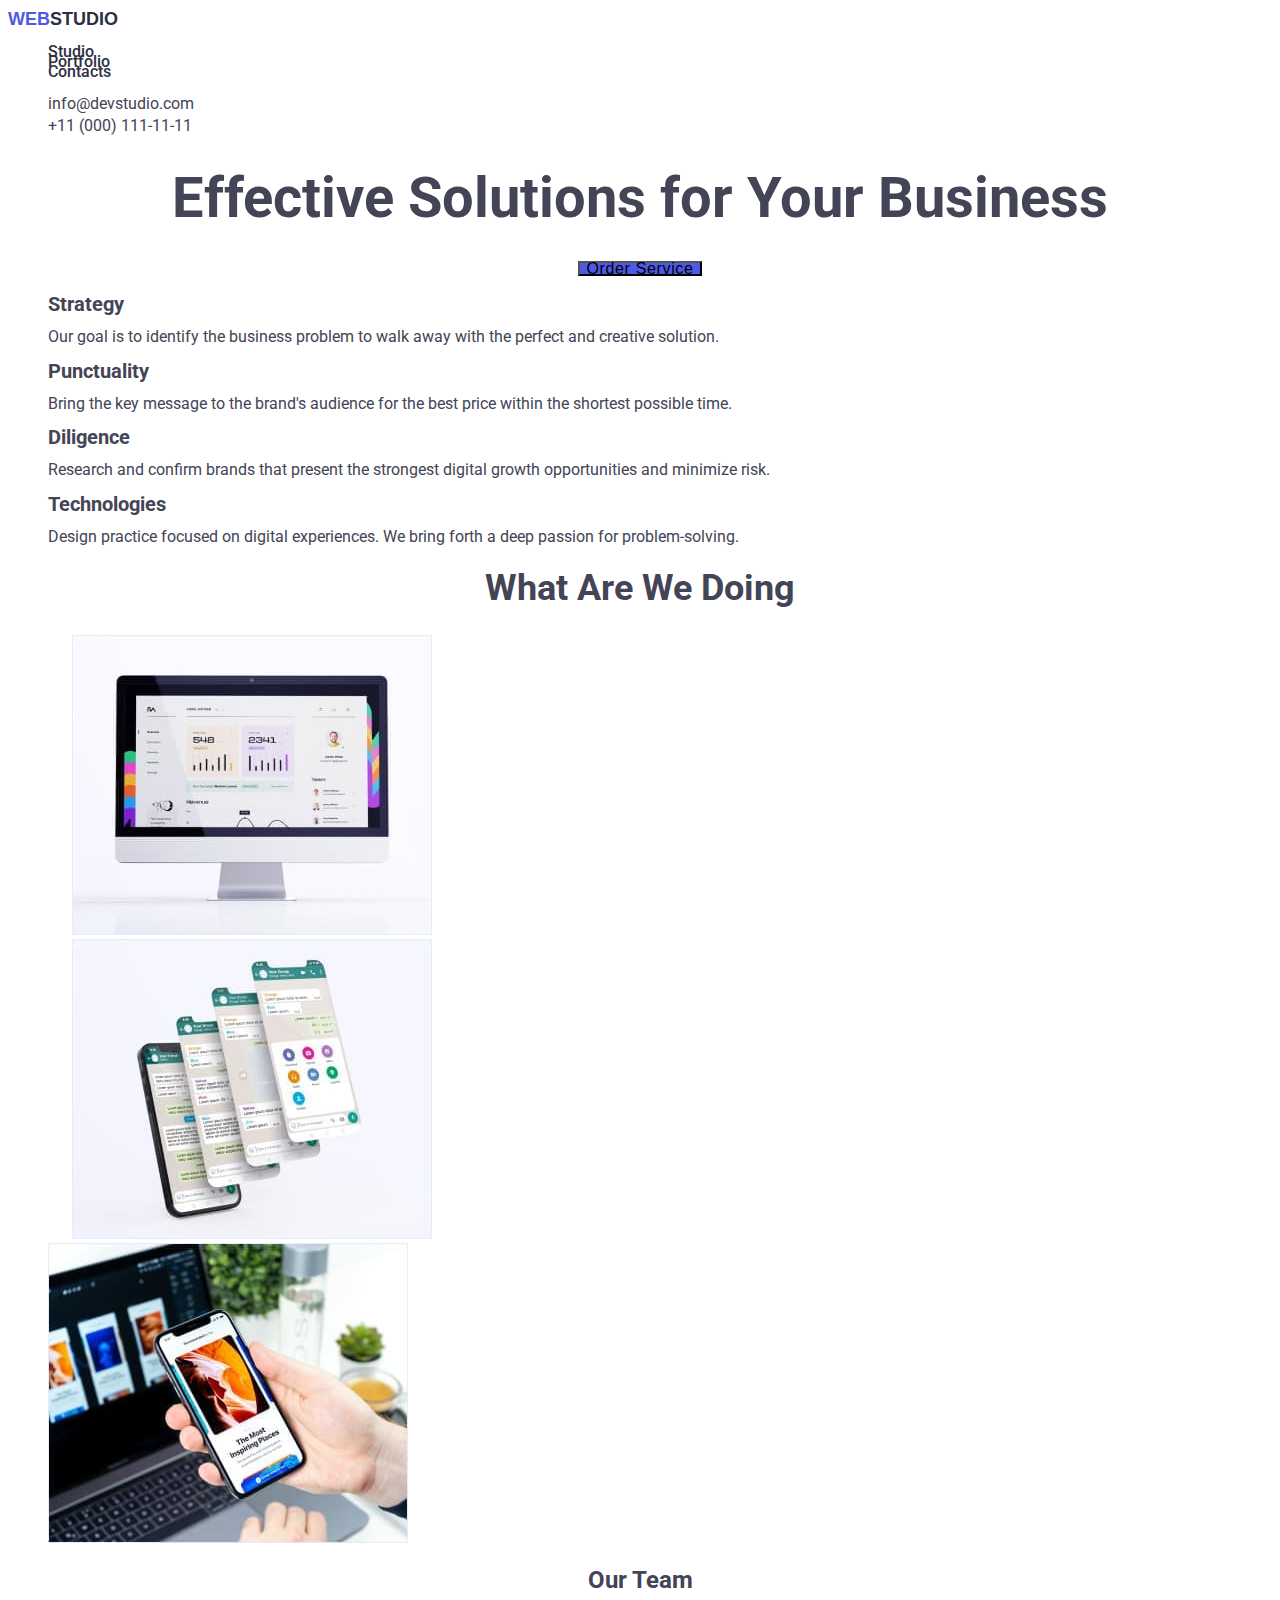
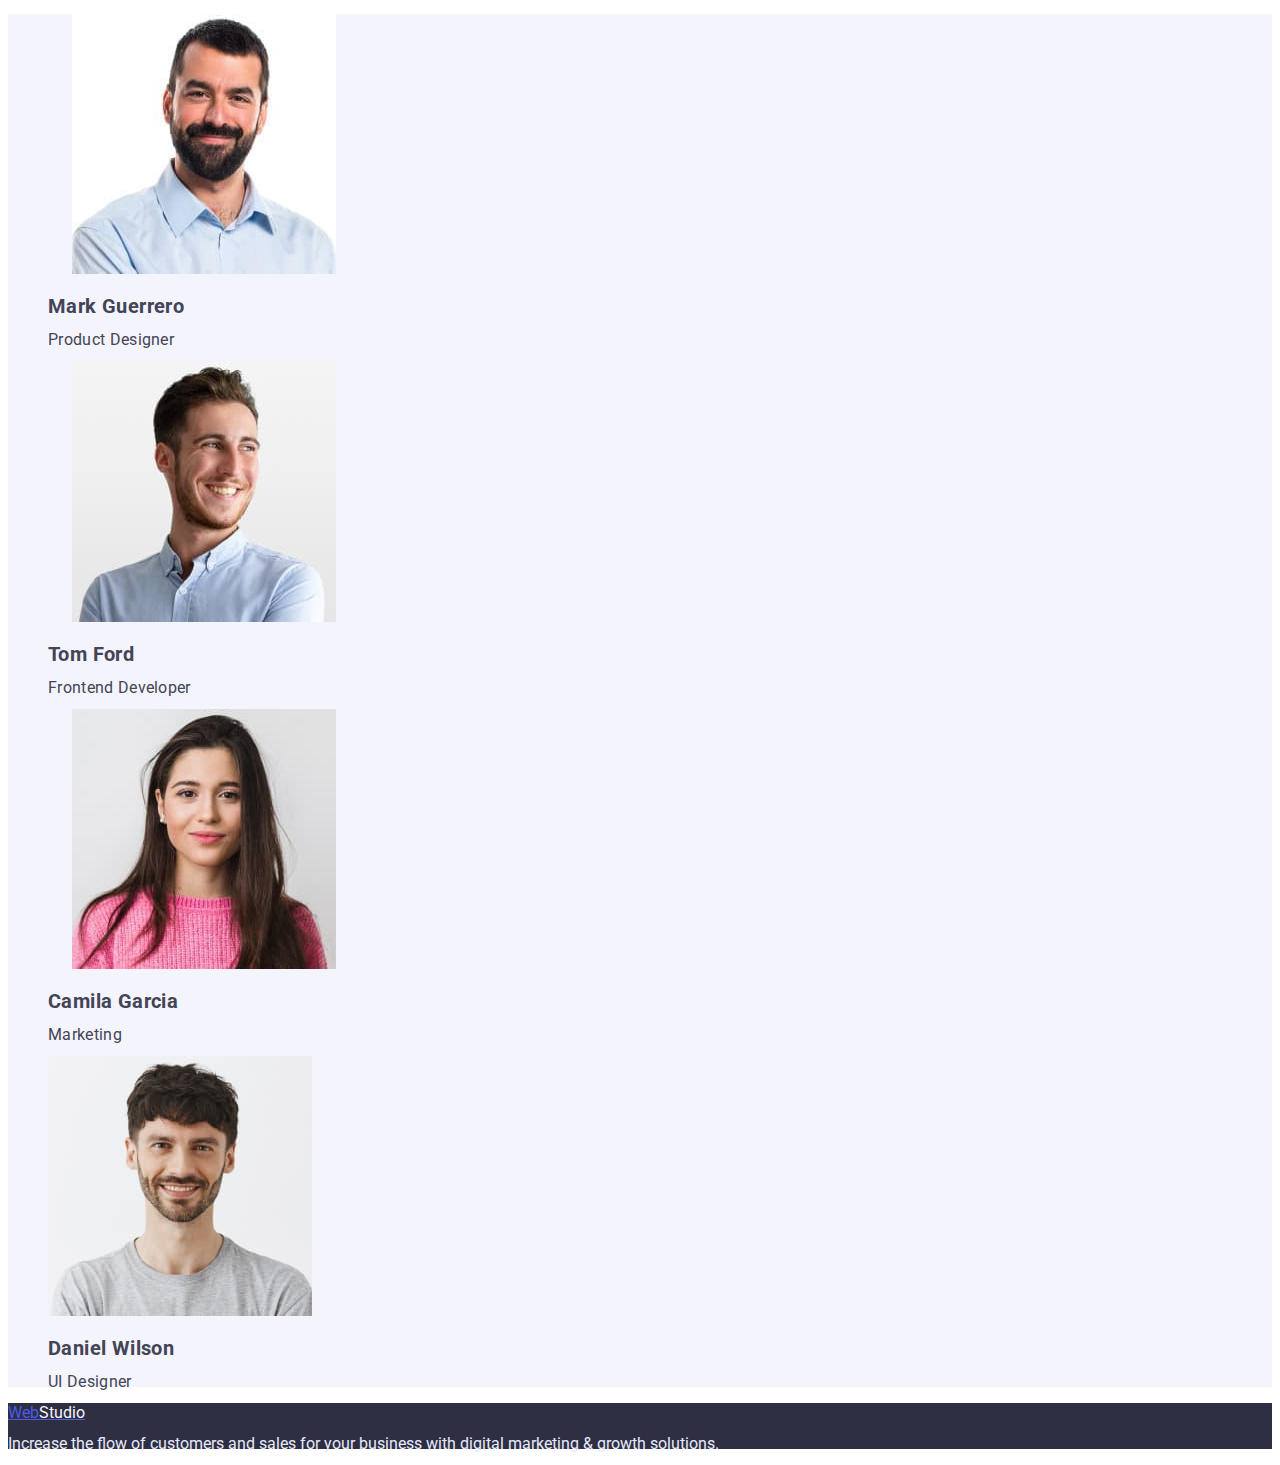
==== index.html @ e681562d "Initial commit" ====
<!DOCTYPE html>
<html lang="en">
<head>
    <meta charset="UTF-8">
    <meta http-equiv="X-UA-Compatible" content="IE=edge">
    <meta name="viewport" content="width=device-width, initial-scale=1.0">
    <title>Document</title>
    <link rel="preconnect" href="https://fonts.googleapis.com">
    <link rel="preconnect" href="https://fonts.gstatic.com" crossorigin>
    <link href="https://fonts.googleapis.com/css2?family=Raleway:wght@800&family=Roboto:wght@400;500;700&display=swap"
        rel="stylesheet">
    <link rel="stylesheet" type="text/css" href="./css/style.css" />
</head>
<body>
    <header class="header list">
        <nav class="header-navigation">
            <a href="./index.html" class="header-logo"><span class="span_logo">Web</span>Studio</a>
            <ul class="header-list list">
                <li class="header-item">
                    <a class="header-link link" href="./studio.html">Studio</a>
                </li>
                <li class="header-item">
                    <a href="./index_porfolio.html" class="header-link link">Portfolio</a>
                </li>
                <li class="header-item">
                    <a class="header-link link" href="#">Contacts</a>
                </li>
            </ul>
        </nav>
        <address>
            <ul class="list list_adress">
                <li><a class="header-mail" href="mailto:info@devstudio.com">info@devstudio.com</a></li>
                <li><a class="header-tel" href="tel:+110001111111">+11 (000) 111-11-11</a></li>
            </ul>
        </address>
    </header>
    <main>
        <selection>
            <h1 class="text">Effective Solutions for Your Business</h1>
            <div class="sty_btn">
                <button type="button" class="sty_btn col_btn" cursor="pointer">Order Service</button>
            </div>
        </selection>
        <section>
            <h2 hidden class="features">features</h2>
            <ul class="features_list">
                <li>
                    <h3 class="features_list_title">Strategy</h3>
                    <p class="features_list_text">Our goal is to identify the business
                        problem to walk away with the perfect and creative solution.</p>
                </li>
                <li>
                    <h3 class="features_list_title">Punctuality</h3>
                    <p class="features_list_text" >Bring the key message to the brand's audience for the best price within the shortest possible time.</p>
                </li>
                <li>
                    <h3 class="features_list_title" >Diligence</h3>
                    <p class="features_list_text" >Research and confirm brands that present the strongest digital growth opportunities and minimize risk.
                    </p>
                </li>
                <li>
                    <h3 class="features_list_title" >Technologies</h3>
                    <p class="features_list_text">Design practice focused on digital experiences. We bring forth a deep passion for problem-solving.</p>
                </li>
            </ul>
        </section>
        <section>
            <h2 class="works">What are we doing</h2>
            <ul class="works-list">
                <li>
                    <img src="./images/img3.jpg" class="works-list1" alt="img3" width="360">
                </li>
                <li>
                    <img src="./images/img1.jpg" class="works-list2" alt="img1" width="360">
                </li>
                <li>
                    <img src="./images/img2.jpg" class="works-list3" alt="img2" width="360">
                </li>
            </ul>
        </section>
        <section>
            <h2 class="teams">Our Team</h2>
            <ul class="teams-list">
                <li>
                    <img src="./images/people.jpg" class="teams_people1" alt="people" width="264">
                    <h3 class="teams-list-title">Mark Guerrero</h3>
                    <p class="teams-list-text">Product Designer</p>
                </li>
                <li>
                    <img src="./images/people2.jpg" class="teams_people2" alt="people2" width="264">
                    <h3 class="teams-list-title" >Tom Ford</h3>
                    <p class="teams-list-text" >Frontend Developer</p>
                </li>
                <li>
                    <img src="./images/people3.jpg" class="teams_people3" alt="people3" width="264">
                    <h3 class="teams-list-title" >Camila Garcia</h3>
                    <p class="teams-list-text" >Marketing</p>
                </li>
                <li>
                    <img src="./images/peolpe4.jpg" class="teams_people4" alt="peolpe4" width="264">
                    <h3 class="teams-list-title" >Daniel Wilson</h3>
                    <p class="teams-list-text">UI Designer</p>
                </li>
            </ul>
        </section>
    </main>
    <footer class="footer">
        <a class="footer_logo" href="./main_page.html">Web<span class="fot_stud">Studio</span></a>
        <p class="footer_text">Increase the flow of customers and sales for your business with digital marketing & growth
            solutions.</p>
    </footer>
</body>
</html>
---- css/style.css ----
:root{
    --primary-text-color:#434455;
    --secondary-background-color:#f4f4fd;
    --variable-color:#404bbf;
     --accent-color:#4D5AE5;
    --blue-color:#2E2F42;
    --white-color:#ffffff;
    --footer-text:#E7E9FC;
}
body {
    font-family: 'Roboto', sans-serif;
    color:var(--primary-text-color);
    background-color: var(--white-color);
}
.link {
    text-decoration: none;
}
.header-link {
    font-size: 16px;
    color:var(--blue-color);
}
.header-link:hover {
    color: var(--variable-color);
}
.header-link:focus {
color: var(--variable-color);
}
.header-mail {
    color: var(--primary-text-color); 
    font-size: 16px;
    font-style: normal;
    line-height: 24px;
    text-decoration: none;  }
.header-mail:hover {
    color: var(--variable-colo);   }
.header-mail:focus {
    color: var(--variable-colo);   }
.header-tel {
    color: var(--primary-text-color);
    font-size: 16px;
    font-style: normal;
    font-weight: 400;
    font-size: 16px;
    line-height: 0.6;
    text-decoration: none;  }
.header-item{
        font-weight: 500;
        font-size: 16px;
        line-height: 0.6;  }
.span_logo {
    color: var(--accent-color);  }
.header-logo {
    color: var(--blue-color); 
    font-family:'Releway',sans-serif ;
    font-weight:800 ;
    font-size: 18px;
    line-height: 1.3;
    text-decoration: none;
    text-transform: uppercase;  }
.list {
    list-style: none;
    flex-wrap: wrap;
    gap: 30px;  }
.text {
    font-weight: 700;
    font-size: 56px;
    line-height: 0.9;
    text-align: center;  }
.features_list_title{
    font-size: 20px;
    line-height: 0.8;
}
.features_list_text{
    font-size: 16px;
    line-height: 0.66;
}
.sty_btn {
    justify-content: center;
    font-weight: 500;
    font-size: 16px;
    line-height: 0.6;
    display: flex;
    align-items: center;
    letter-spacing: 0.04em;
    background-color: var(--white-color);
}
.col_btn {
    background-color: var(--accent-color);
}
.col_btn:hover {
    background-color: var(--variable-color);
}
.btn1 {
    background-color: var(--secondary-background-color);
}
.works_btn{
    background-color: var(--secondary-background-color);
    color:var(--accent-color);
    font-size: 16px;
    line-height: 0.7;
}
.works_btn:hover {
    background-color: var(--variable-color);
    color:var(--white-color);
}
.works_btn:focus {
    background-color: var(--variable-color);
    color: var(--white-color);
}
.teams-list-title {
    font-size: 20px;
    line-height: 0.8;
    letter-spacing: 0.02em;
}
.teams-list-text {
    font-size: 16px;
    line-height: 0.7;
    letter-spacing: 0.02em;
}
.features {
    opacity: 0;
}
.works {
    text-align: center;
        font-style: normal;
        font-weight: 700;
        font-size: 36px;
        line-height: 0.9;
        text-transform: capitalize;
}
.features_list {
    list-style: none;
}
.works-list {
    list-style: none;
}
.works_list_title{
    font-family: 'Roboto';
    font-style: normal;
    font-weight: 500;
    font-size: 20px;
    line-height: 24px;
    letter-spacing: 0.02em;
    color: #2E2F42;
}
.works_list_text{
    font-family: 'Roboto';
    font-style: normal;
    font-weight: 400;
    font-size: 16px;
    line-height: 24px;
    letter-spacing: 0.02em;
    color: #434455;
}
.teams {
    text-align: center;  }
.teams-list {
    list-style: none;
    background: var(--secondary-background-color); 
}

.teams_people1 {
    margin-right: 30px;
    margin-left: 24px;
}

.teams_people2 {
    margin-right: 30px;
    margin-left: 24px;
}

.teams_people3 {
    margin-right: 30px;
    margin-left: 24px;
}

.works-list1 {
    margin-right: 30px;
    margin-left: 24px;
}

.works-list2 {
    margin-right: 30px;
    margin-left: 24px;
}

.works {
    list-style: none;
    flex-wrap: wrap;
    gap: 10px;
    justify-content: center;
}

.works_list {
    
    justify-content: center;
    list-style: none;
    flex-wrap: wrap;
    gap: 10px;
}

.footer {
    background-color: var(--blue-color); 
    /*position: absolute;
    width: 1440px;
    height: 310px;
    left: 0px;
    top: 2280px;
       */
}
.footer_text{
font-size: 16px;
line-height: 0.7;
color: var(--footer-text);
}
.footer_logo{
    color: var(--accent-color);
}
.fot_stud{
color:var(--secondary-background-color); 
}
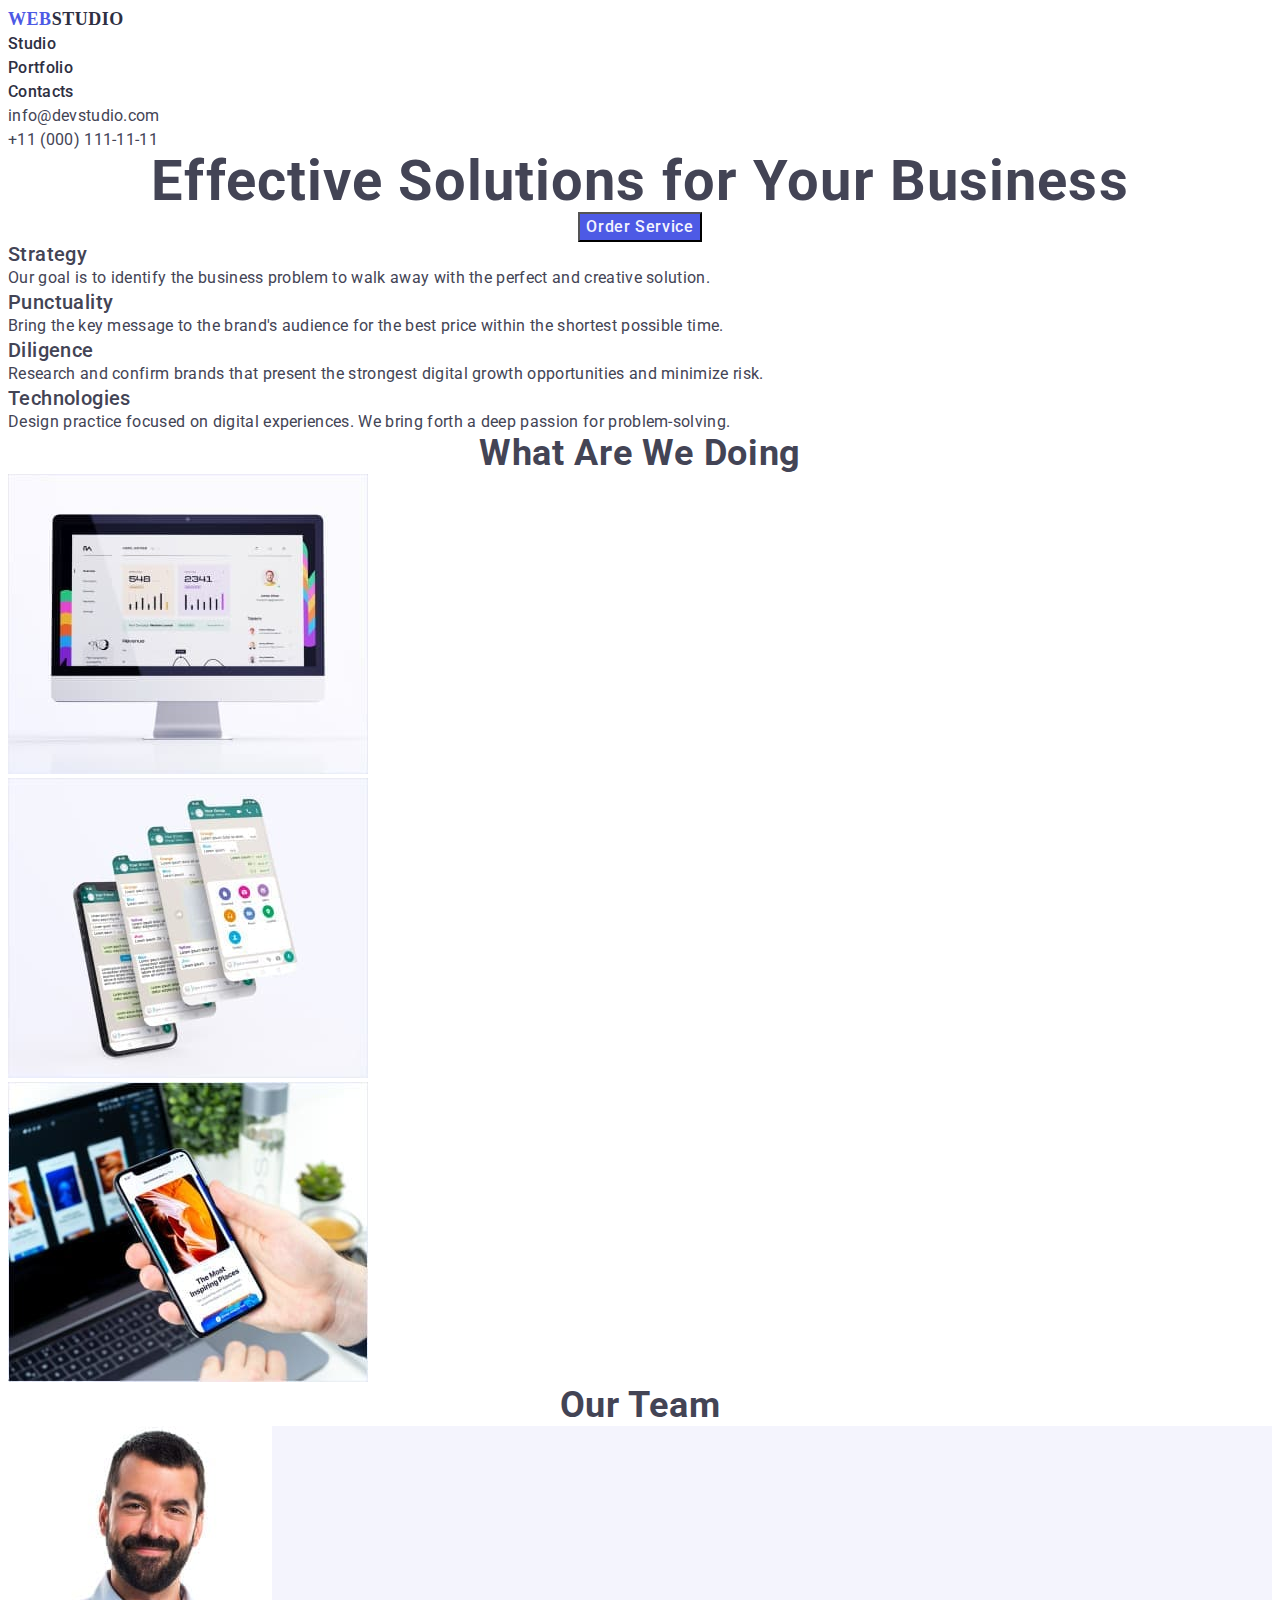
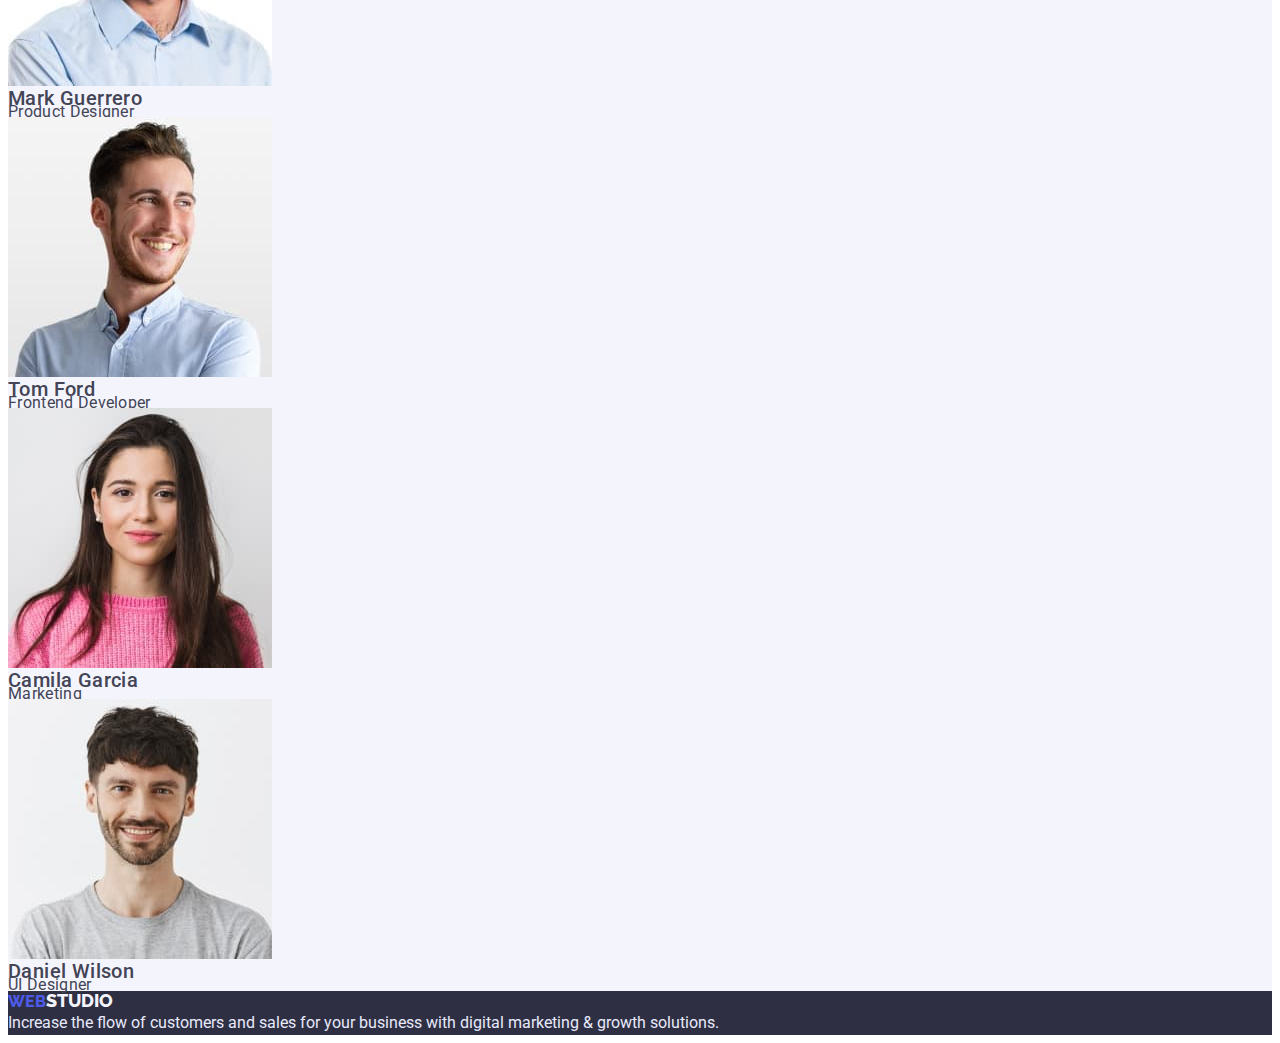
==== commit ac519a54: "update" ====
--- a/index.html
+++ b/index.html
@@ -1,5 +1,6 @@
 <!DOCTYPE html>
 <html lang="en">
+
 <head>
     <meta charset="UTF-8">
     <meta http-equiv="X-UA-Compatible" content="IE=edge">
@@ -11,6 +12,7 @@
         rel="stylesheet">
     <link rel="stylesheet" type="text/css" href="./css/style.css" />
 </head>
+
 <body>
     <header class="header list">
         <nav class="header-navigation">
@@ -51,16 +53,19 @@
                 </li>
                 <li>
                     <h3 class="features_list_title">Punctuality</h3>
-                    <p class="features_list_text" >Bring the key message to the brand's audience for the best price within the shortest possible time.</p>
+                    <p class="features_list_text">Bring the key message to the brand's audience for the best price
+                        within the shortest possible time.</p>
                 </li>
                 <li>
-                    <h3 class="features_list_title" >Diligence</h3>
-                    <p class="features_list_text" >Research and confirm brands that present the strongest digital growth opportunities and minimize risk.
+                    <h3 class="features_list_title">Diligence</h3>
+                    <p class="features_list_text">Research and confirm brands that present the strongest digital growth
+                        opportunities and minimize risk.
                     </p>
                 </li>
                 <li>
-                    <h3 class="features_list_title" >Technologies</h3>
-                    <p class="features_list_text">Design practice focused on digital experiences. We bring forth a deep passion for problem-solving.</p>
+                    <h3 class="features_list_title">Technologies</h3>
+                    <p class="features_list_text">Design practice focused on digital experiences. We bring forth a deep
+                        passion for problem-solving.</p>
                 </li>
             </ul>
         </section>
@@ -88,17 +93,17 @@
                 </li>
                 <li>
                     <img src="./images/people2.jpg" class="teams_people2" alt="people2" width="264">
-                    <h3 class="teams-list-title" >Tom Ford</h3>
-                    <p class="teams-list-text" >Frontend Developer</p>
+                    <h3 class="teams-list-title">Tom Ford</h3>
+                    <p class="teams-list-text">Frontend Developer</p>
                 </li>
                 <li>
                     <img src="./images/people3.jpg" class="teams_people3" alt="people3" width="264">
-                    <h3 class="teams-list-title" >Camila Garcia</h3>
-                    <p class="teams-list-text" >Marketing</p>
+                    <h3 class="teams-list-title">Camila Garcia</h3>
+                    <p class="teams-list-text">Marketing</p>
                 </li>
                 <li>
                     <img src="./images/peolpe4.jpg" class="teams_people4" alt="peolpe4" width="264">
-                    <h3 class="teams-list-title" >Daniel Wilson</h3>
+                    <h3 class="teams-list-title">Daniel Wilson</h3>
                     <p class="teams-list-text">UI Designer</p>
                 </li>
             </ul>
@@ -106,8 +111,9 @@
     </main>
     <footer class="footer">
         <a class="footer_logo" href="./main_page.html">Web<span class="fot_stud">Studio</span></a>
-        <p class="footer_text">Increase the flow of customers and sales for your business with digital marketing & growth
-            solutions.</p>
+        <p class="footer_text">Increase the flow of customers and sales for your business with digital marketing &
+            growth  solutions.</p>
     </footer>
 </body>
+
 </html>--- a/css/style.css
+++ b/css/style.css
@@ -1,187 +1,284 @@
-:root{
-    --primary-text-color:#434455;
-    --secondary-background-color:#f4f4fd;
-    --variable-color:#404bbf;
-     --accent-color:#4D5AE5;
-    --blue-color:#2E2F42;
-    --white-color:#ffffff;
-    --footer-text:#E7E9FC;
-}
+:root {
+    --primary-text-color: #434455;
+    --secondary-background-color: #f4f4fd;
+    --variable-color: #404bbf;
+    --accent-color: #4D5AE5;
+    --blue-color: #2E2F42;
+    --white-color: #ffffff;
+    --footer-text: #E7E9FC;
+}
+
+.container {
+    width: 1158px;
+}
+
+p,
+h1,
+h2,
+h3,
+h4,
+h5,
+h6 {
+    margin: 0;
+}
+
+ul {
+    margin: 0;
+    padding-left: 0;
+}
+
 body {
     font-family: 'Roboto', sans-serif;
-    color:var(--primary-text-color);
+    color: var(--primary-text-color);
     background-color: var(--white-color);
 }
+
 .link {
     text-decoration: none;
 }
+
+.span_logo {
+    color: var(--accent-color);
+}
+
+.header-logo {
+    font-family: 'Releway';
+    font-weight: 800;
+    font-size: 18px;
+    line-height: 1.33;
+    letter-spacing: 0.03em;
+    text-transform: uppercase;
+    text-decoration: none;
+    color: var(--blue-color);
+}
+
+.header-item {
+    font-weight: 500;
+    font-size: 16px;
+    line-height: 1.5;
+    letter-spacing: 0.02em;
+}
+
 .header-link {
     font-size: 16px;
-    color:var(--blue-color);
-}
+    color: var(--blue-color);
+    letter-spacing: 0.02em;
+}
+
 .header-link:hover {
     color: var(--variable-color);
 }
+
 .header-link:focus {
-color: var(--variable-color);
-}
+    color: var(--variable-color);
+}
+
 .header-mail {
-    color: var(--primary-text-color); 
-    font-size: 16px;
-    font-style: normal;
-    line-height: 24px;
-    text-decoration: none;  }
+    color: var(--primary-text-color);
+    font-size: 16px;
+    line-height: 1.5;
+    text-decoration: none;
+    letter-spacing: 0.02em;
+    font-style: normal;
+}
+
 .header-mail:hover {
-    color: var(--variable-colo);   }
+    color: var(--variable-color);
+}
+
 .header-mail:focus {
-    color: var(--variable-colo);   }
+    color: var(--variable-color);
+}
+
 .header-tel {
     color: var(--primary-text-color);
     font-size: 16px;
-    font-style: normal;
-    font-weight: 400;
-    font-size: 16px;
-    line-height: 0.6;
-    text-decoration: none;  }
-.header-item{
-        font-weight: 500;
-        font-size: 16px;
-        line-height: 0.6;  }
-.span_logo {
-    color: var(--accent-color);  }
-.header-logo {
-    color: var(--blue-color); 
-    font-family:'Releway',sans-serif ;
-    font-weight:800 ;
-    font-size: 18px;
-    line-height: 1.3;
-    text-decoration: none;
-    text-transform: uppercase;  }
+    font-weight: 400;
+    font-size: 16px;
+    line-height: 1.5;
+    letter-spacing: 0.02em;
+    text-decoration: none;
+    font-style: normal;
+}
+
+.header-tel:hover {
+    color: var(--variable-color);
+}
+
+.header-tel:focus {
+    color: var(--variable-color);
+}
+
 .list {
     list-style: none;
     flex-wrap: wrap;
-    gap: 30px;  }
+    gap: 30px;
+}
+
 .text {
     font-weight: 700;
     font-size: 56px;
-    line-height: 0.9;
-    text-align: center;  }
-.features_list_title{
+    line-height: 1.07;
+    text-align: center;
+    letter-spacing: 0.02em;
+}
+
+.features_list_title {
     font-size: 20px;
-    line-height: 0.8;
-}
-.features_list_text{
-    font-size: 16px;
-    line-height: 0.66;
-}
+    line-height: 1.2;
+    letter-spacing: 0.02em;
+    font-weight: 500;
+}
+
+.features_list_text {
+    font-size: 16px;
+    line-height: 1.5;
+    letter-spacing: 0.02em;
+    font-weight: 400;
+}
+
 .sty_btn {
+    font-family: inherit;
     justify-content: center;
     font-weight: 500;
     font-size: 16px;
-    line-height: 0.6;
+    line-height: 1.5;
     display: flex;
     align-items: center;
     letter-spacing: 0.04em;
-    background-color: var(--white-color);
-}
+    color: var(--secondary-background-color);
+}
+
 .col_btn {
     background-color: var(--accent-color);
 }
+
 .col_btn:hover {
     background-color: var(--variable-color);
 }
-.btn1 {
+
+.works_btn {
+    font-family: inherit;
     background-color: var(--secondary-background-color);
-}
-.works_btn{
-    background-color: var(--secondary-background-color);
-    color:var(--accent-color);
-    font-size: 16px;
-    line-height: 0.7;
-}
+    font-weight: 500;
+    color: var(--accent-color);
+    font-size: 16px;
+    line-height: 1.5;
+    letter-spacing: 0.04em;
+}
+
 .works_btn:hover {
     background-color: var(--variable-color);
-    color:var(--white-color);
-}
+    color: var(--white-color);
+}
+
 .works_btn:focus {
     background-color: var(--variable-color);
     color: var(--white-color);
 }
+
 .teams-list-title {
     font-size: 20px;
     line-height: 0.8;
     letter-spacing: 0.02em;
-}
+    font-weight: 500;
+}
+
 .teams-list-text {
     font-size: 16px;
     line-height: 0.7;
     letter-spacing: 0.02em;
-}
+    font-weight: 400;
+}
+
 .features {
     opacity: 0;
 }
+
 .works {
     text-align: center;
-        font-style: normal;
-        font-weight: 700;
-        font-size: 36px;
-        line-height: 0.9;
-        text-transform: capitalize;
-}
+    font-style: normal;
+    font-weight: 700;
+    font-size: 36px;
+    line-height: 1.11;
+    text-transform: capitalize;
+    letter-spacing: 0.02em;
+}
+
 .features_list {
     list-style: none;
 }
+
 .works-list {
     list-style: none;
 }
-.works_list_title{
+
+.works_list_title {
     font-family: 'Roboto';
     font-style: normal;
     font-weight: 500;
     font-size: 20px;
-    line-height: 24px;
-    letter-spacing: 0.02em;
-    color: #2E2F42;
-}
-.works_list_text{
+    line-height: 1.2px;
+    letter-spacing: 0.02em;
+    color: var(--blue-color);
+}
+
+.works_list_text {
     font-family: 'Roboto';
     font-style: normal;
     font-weight: 400;
     font-size: 16px;
-    line-height: 24px;
-    letter-spacing: 0.02em;
-    color: #434455;
-}
+    line-height: 1.84;
+    letter-spacing: 0.02em;
+    color: var(--primary-text-color);
+}
+
 .teams {
-    text-align: center;  }
+    text-align: center;
+    font-size: 36px;
+    line-height: 1.11;
+    letter-spacing: 0.02em;
+    text-transform: capitalize;
+}
+
 .teams-list {
     list-style: none;
-    background: var(--secondary-background-color); 
+    background: var(--secondary-background-color);
 }
 
 .teams_people1 {
+    /*
     margin-right: 30px;
     margin-left: 24px;
+    */
 }
 
 .teams_people2 {
+    /*
     margin-right: 30px;
     margin-left: 24px;
+    */
 }
 
 .teams_people3 {
+    /*
+        margin-right: 30px;
+        margin-left: 24px;
+        */
+}
+
+.works-list1 {
+    /*
     margin-right: 30px;
     margin-left: 24px;
-}
-
-.works-list1 {
+    */
+}
+
+.works-list2 {
+    /*
     margin-right: 30px;
     margin-left: 24px;
-}
-
-.works-list2 {
-    margin-right: 30px;
-    margin-left: 24px;
+    */
 }
 
 .works {
@@ -192,7 +289,6 @@
 }
 
 .works_list {
-    
     justify-content: center;
     list-style: none;
     flex-wrap: wrap;
@@ -200,7 +296,7 @@
 }
 
 .footer {
-    background-color: var(--blue-color); 
+    background-color: var(--blue-color);
     /*position: absolute;
     width: 1440px;
     height: 310px;
@@ -208,14 +304,26 @@
     top: 2280px;
        */
 }
-.footer_text{
-font-size: 16px;
-line-height: 0.7;
-color: var(--footer-text);
-}
-.footer_logo{
+
+.footer_text {
+    font-size: 16px;
+    font-weight: 400;
+    line-height: 1.5;
+    color: var(--footer-text);
+}
+
+.footer_logo {
+    font-family: 'Raleway';
+    font-weight: 800;
     color: var(--accent-color);
-}
-.fot_stud{
-color:var(--secondary-background-color); 
+    text-decoration: none;
+    text-transform: uppercase;
+}
+
+.fot_stud {
+    font-family: 'Raleway';
+    color: var(--secondary-background-color);
+    font-weight: 800;
+    font-size: 18px;
+    line-height: 1.16;
 }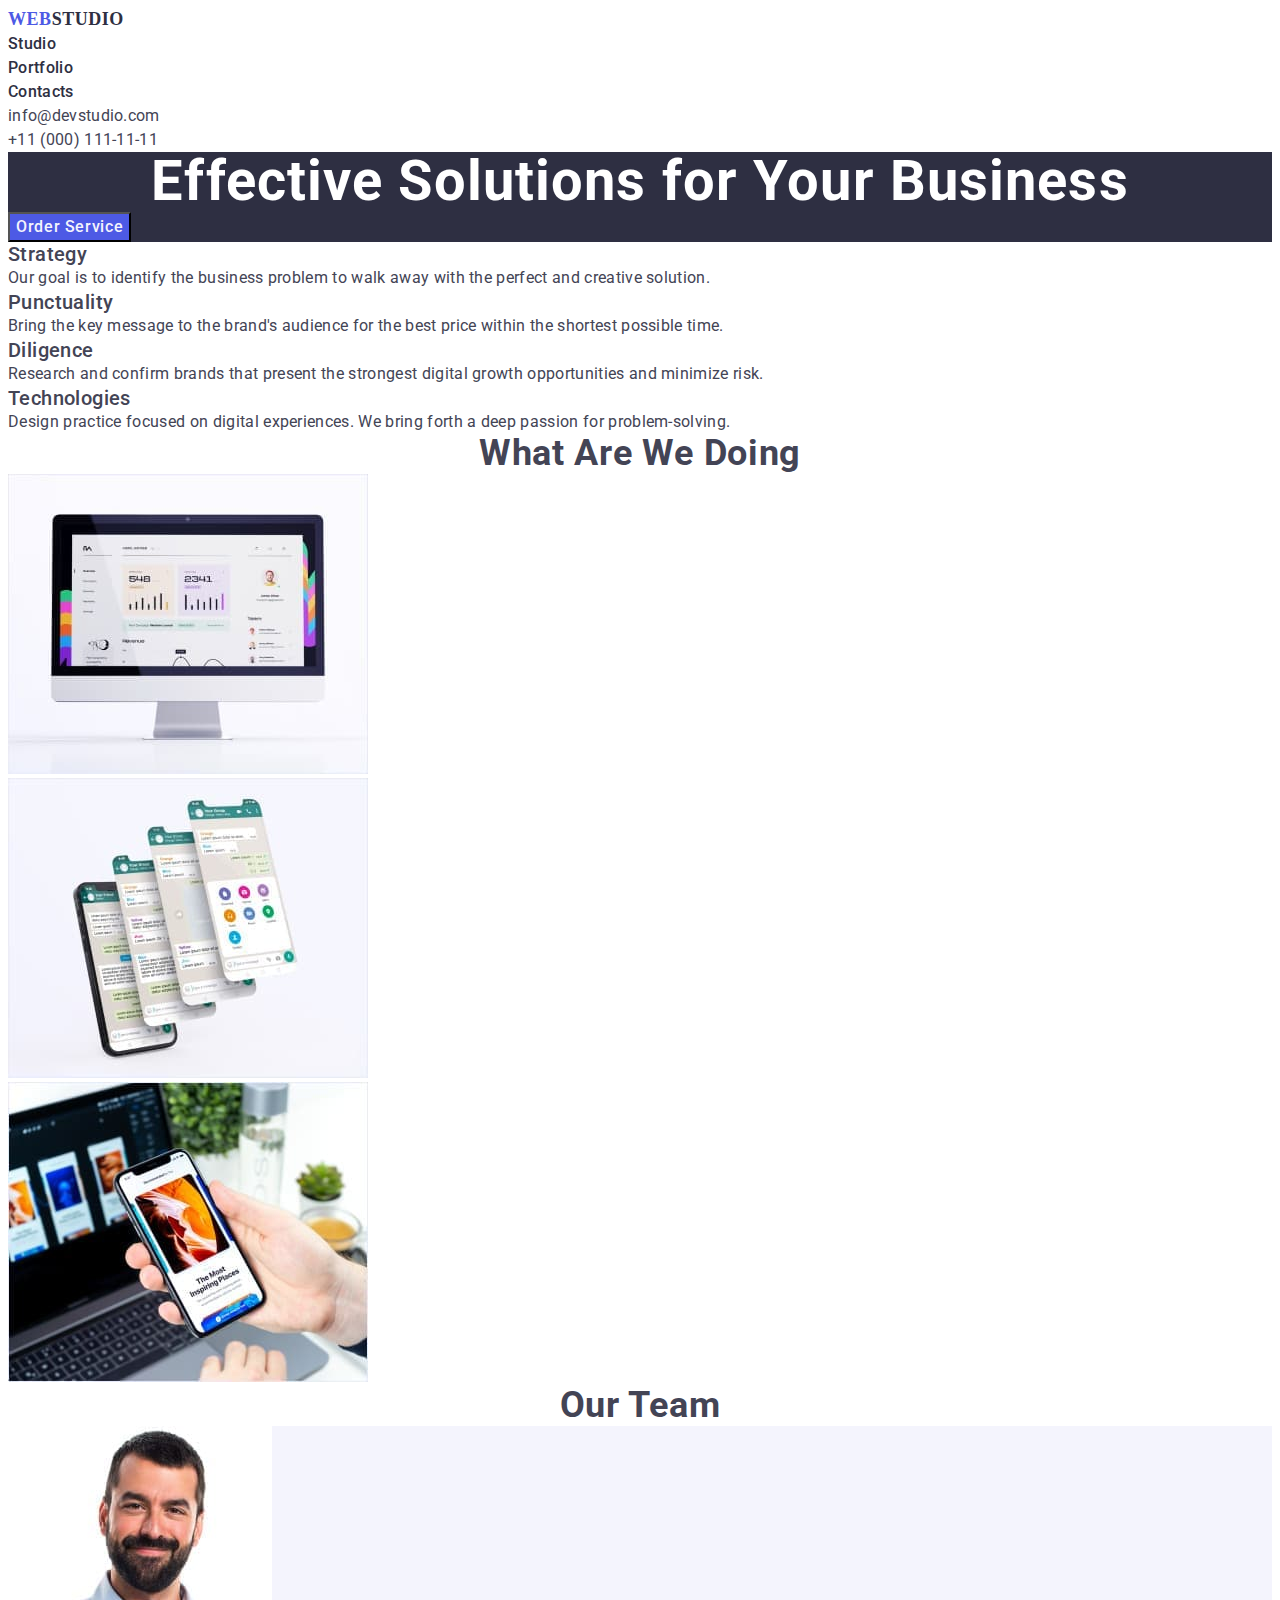
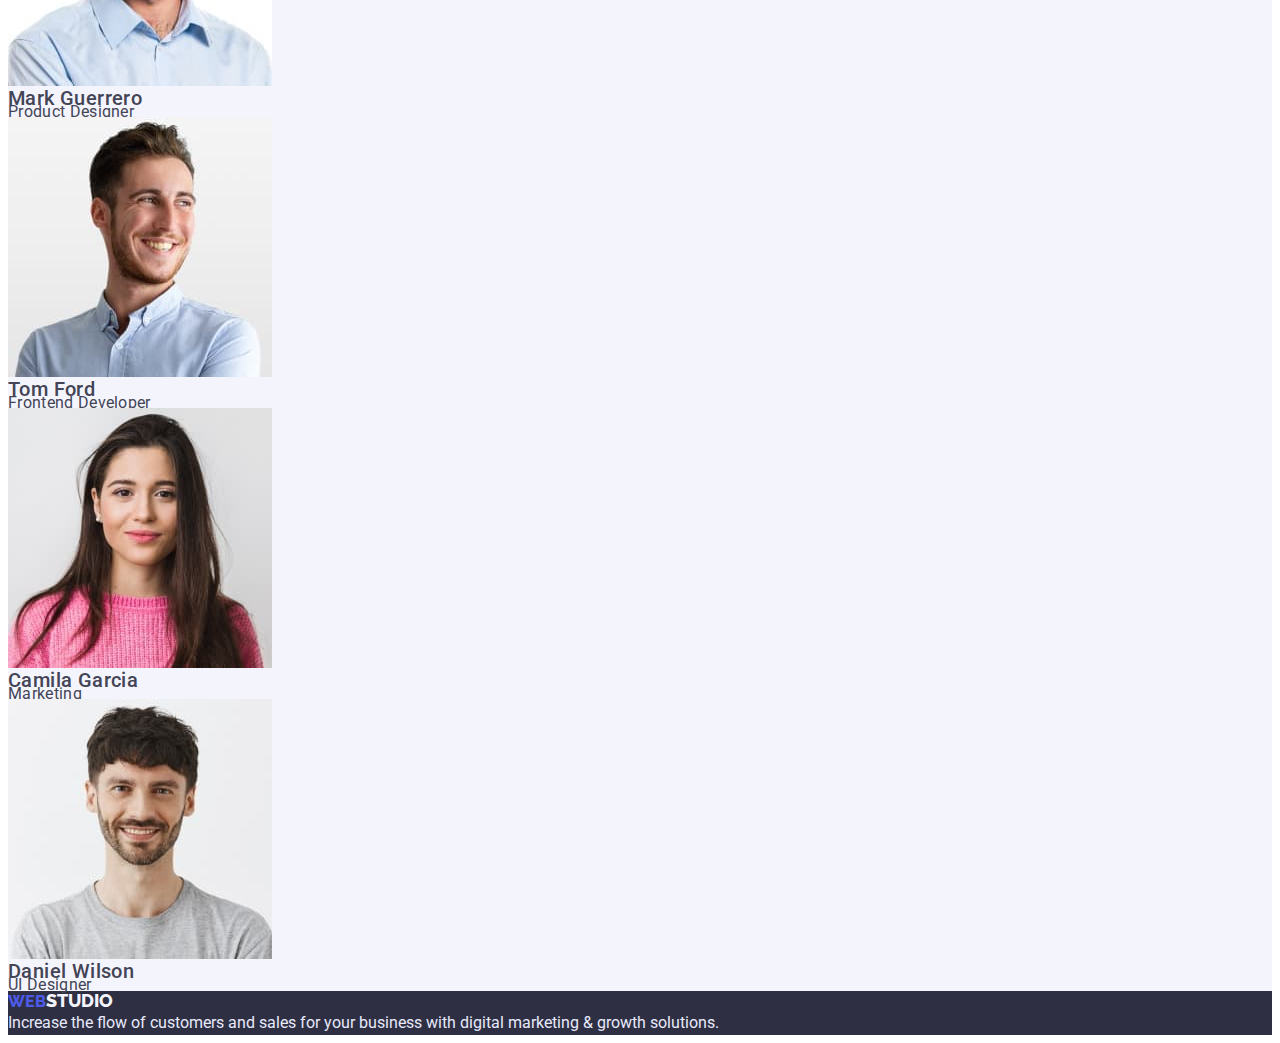
==== commit 764e080f: "update" ====
--- a/index.html
+++ b/index.html
@@ -37,12 +37,13 @@
         </address>
     </header>
     <main>
-        <selection>
+        <section class="fon-title">
             <h1 class="text">Effective Solutions for Your Business</h1>
             <div class="sty_btn">
-                <button type="button" class="sty_btn col_btn" cursor="pointer">Order Service</button>
+                <button class="style_btn col_btn" type="button" cursor="pointer">Order Service</button>
             </div>
-        </selection>
+        </section>
+
         <section>
             <h2 hidden class="features">features</h2>
             <ul class="features_list">
--- a/css/style.css
+++ b/css/style.css
@@ -7,7 +7,6 @@
     --white-color: #ffffff;
     --footer-text: #E7E9FC;
 }
-
 .container {
     width: 1158px;
 }
@@ -114,7 +113,26 @@
     flex-wrap: wrap;
     gap: 30px;
 }
-
+.fon-title {
+    color: var(--white-color);
+    background: var(--blue-color);
+    align-items: center;
+}
+.style_btn {
+    font-family: inherit;
+    justify-content: center;
+    font-weight: 500;
+    font-size: 16px;
+    line-height: 1.5;
+    /*display: flex;*/
+    align-items: center;
+    letter-spacing: 0.04em;
+    color: var(--secondary-background-color);
+    background-color: var(--accent-color);
+}
+.style_btn:hover{
+    background-color: var(--variable-color);
+}
 .text {
     font-weight: 700;
     font-size: 56px;
@@ -137,25 +155,6 @@
     font-weight: 400;
 }
 
-.sty_btn {
-    font-family: inherit;
-    justify-content: center;
-    font-weight: 500;
-    font-size: 16px;
-    line-height: 1.5;
-    display: flex;
-    align-items: center;
-    letter-spacing: 0.04em;
-    color: var(--secondary-background-color);
-}
-
-.col_btn {
-    background-color: var(--accent-color);
-}
-
-.col_btn:hover {
-    background-color: var(--variable-color);
-}
 
 .works_btn {
     font-family: inherit;
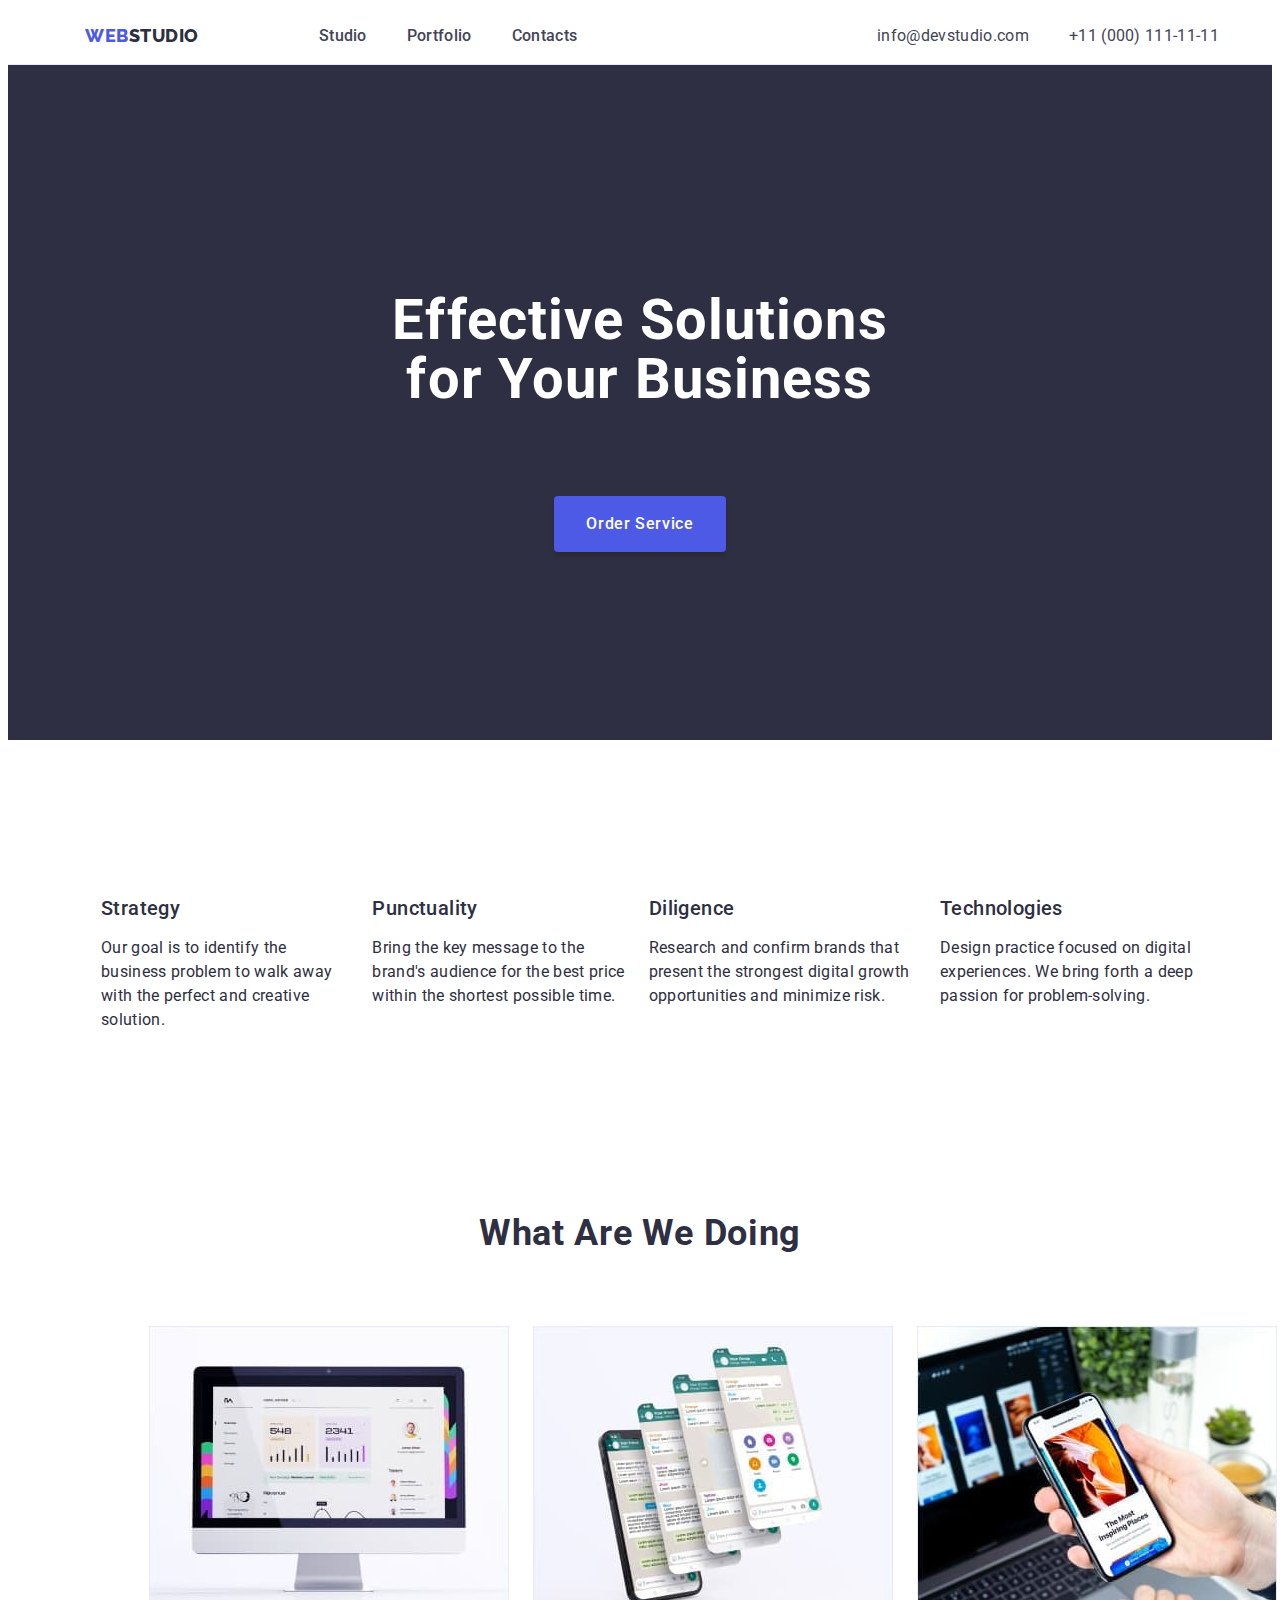
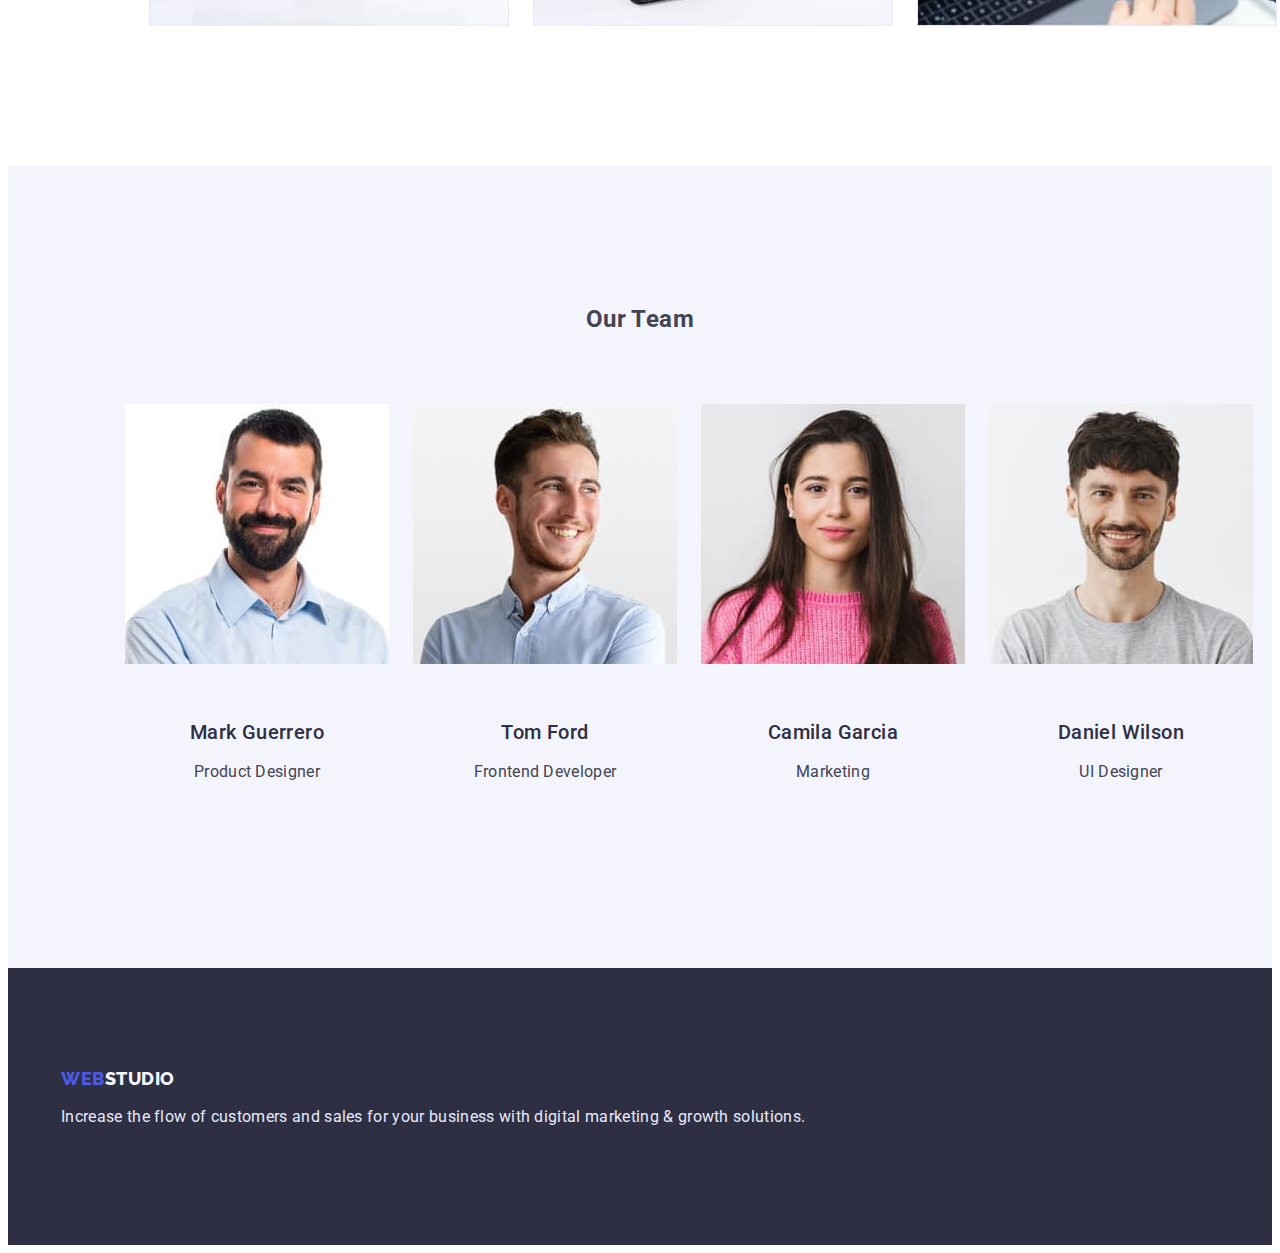
==== commit cdc56dfc: "HW3" ====
--- a/index.html
+++ b/index.html
@@ -1,6 +1,5 @@
 <!DOCTYPE html>
 <html lang="en">
-
 <head>
     <meta charset="UTF-8">
     <meta http-equiv="X-UA-Compatible" content="IE=edge">
@@ -12,109 +11,115 @@
         rel="stylesheet">
     <link rel="stylesheet" type="text/css" href="./css/style.css" />
 </head>
-
 <body>
-    <header class="header list">
-        <nav class="header-navigation">
-            <a href="./index.html" class="header-logo"><span class="span_logo">Web</span>Studio</a>
-            <ul class="header-list list">
-                <li class="header-item">
-                    <a class="header-link link" href="./studio.html">Studio</a>
-                </li>
-                <li class="header-item">
-                    <a href="./index_porfolio.html" class="header-link link">Portfolio</a>
-                </li>
-                <li class="header-item">
-                    <a class="header-link link" href="#">Contacts</a>
-                </li>
-            </ul>
-        </nav>
-        <address>
-            <ul class="list list_adress">
-                <li><a class="header-mail" href="mailto:info@devstudio.com">info@devstudio.com</a></li>
-                <li><a class="header-tel" href="tel:+110001111111">+11 (000) 111-11-11</a></li>
-            </ul>
-        </address>
+    <header class="header_line">
+        <div class="container cont">
+            <nav class="header-navigation">
+                <a href="./index.html" class="header_logo"><span class="header_span">Web</span>Studio</a>
+                <ul class="list_osn">
+                    <li><a class="header_link" href="">Studio</a></li>
+                    <li><a class="header_link" href="porfolio.html">Portfolio</a></li>
+                    <li><a class="header_link" href="">Contacts</a></li>
+                </ul>
+            </nav>
+            <address >
+                <ul class="list_osn">
+                    <li><a class="header-mail" href="mailto:info@devstudio.com">info@devstudio.com</a></li>
+                    <li><a class="header-tel" href="tel:+110001111111">+11 (000) 111-11-11</a></li>
+                </ul>
+            </address>
+        </div>
     </header>
     <main>
-        <section class="fon-title">
-            <h1 class="text">Effective Solutions for Your Business</h1>
-            <div class="sty_btn">
-                <button class="style_btn col_btn" type="button" cursor="pointer">Order Service</button>
+    <section class="hero_title">
+        <div class="container">
+            <h1 class="fon_text">Effective Solutions for Your Business</h1>
+            <button class="fon_btn " type="button"> Order Service </button>
+        </div>
+    </section>
+    <section class="section">
+            <div class="container">
+                <h2 hidden class="features_title">features</h2>
+                <ul class="features_osn_list">
+                    <li>
+                        <h3 class="features_osn_list_title">Strategy</h3>
+                        <p class="features_osn_list_text">Our goal is to identify the business problem to walk away with the
+                            perfect
+                            and creative solution.</p>
+                    </li>
+                    <li>
+                        <h3 class="features_osn_list_title">Punctuality</h3>
+                        <p class="features_osn_list_text">Bring the key message to the brand's audience for the best price
+                            within the shortest possible time.</p>
+                    </li>
+                    <li>
+                        <h3 class="features_osn_list_title">Diligence</h3>
+                        <p class="features_osn_list_text">Research and confirm brands that present the strongest digital growth
+                            opportunities and minimize risk.</p>
+                    </li>
+                    <li>
+                        <h3 class="features_osn_list_title">Technologies</h3>
+                        <p class="features_osn_list_text">Design practice focused on digital experiences. We bring forth a deep
+                            passion for problem-solving.</p>
+                    </li>
+                </ul>
             </div>
         </section>
-
-        <section>
-            <h2 hidden class="features">features</h2>
-            <ul class="features_list">
-                <li>
-                    <h3 class="features_list_title">Strategy</h3>
-                    <p class="features_list_text">Our goal is to identify the business
-                        problem to walk away with the perfect and creative solution.</p>
-                </li>
-                <li>
-                    <h3 class="features_list_title">Punctuality</h3>
-                    <p class="features_list_text">Bring the key message to the brand's audience for the best price
-                        within the shortest possible time.</p>
-                </li>
-                <li>
-                    <h3 class="features_list_title">Diligence</h3>
-                    <p class="features_list_text">Research and confirm brands that present the strongest digital growth
-                        opportunities and minimize risk.
-                    </p>
-                </li>
-                <li>
-                    <h3 class="features_list_title">Technologies</h3>
-                    <p class="features_list_text">Design practice focused on digital experiences. We bring forth a deep
-                        passion for problem-solving.</p>
-                </li>
-            </ul>
-        </section>
-        <section>
-            <h2 class="works">What are we doing</h2>
-            <ul class="works-list">
-                <li>
-                    <img src="./images/img3.jpg" class="works-list1" alt="img3" width="360">
-                </li>
-                <li>
-                    <img src="./images/img1.jpg" class="works-list2" alt="img1" width="360">
-                </li>
-                <li>
-                    <img src="./images/img2.jpg" class="works-list3" alt="img2" width="360">
-                </li>
-            </ul>
-        </section>
-        <section>
-            <h2 class="teams">Our Team</h2>
-            <ul class="teams-list">
-                <li>
-                    <img src="./images/people.jpg" class="teams_people1" alt="people" width="264">
-                    <h3 class="teams-list-title">Mark Guerrero</h3>
-                    <p class="teams-list-text">Product Designer</p>
-                </li>
-                <li>
-                    <img src="./images/people2.jpg" class="teams_people2" alt="people2" width="264">
-                    <h3 class="teams-list-title">Tom Ford</h3>
-                    <p class="teams-list-text">Frontend Developer</p>
-                </li>
-                <li>
-                    <img src="./images/people3.jpg" class="teams_people3" alt="people3" width="264">
-                    <h3 class="teams-list-title">Camila Garcia</h3>
-                    <p class="teams-list-text">Marketing</p>
-                </li>
-                <li>
-                    <img src="./images/peolpe4.jpg" class="teams_people4" alt="peolpe4" width="264">
-                    <h3 class="teams-list-title">Daniel Wilson</h3>
-                    <p class="teams-list-text">UI Designer</p>
-                </li>
-            </ul>
-        </section>
+<section class="section section-cont">
+    <div class="container">
+        <h2 class="works_title">What are we doing</h2>
+        <ul class="works_list">
+            <li> <img class="works-list_element" src="./images/img3.jpg" alt="img3" width="360">
+            </li>
+            <li> <img class="works-list_element" src="./images/img1.jpg" alt="img1" width="360">
+            </li>
+            <li> <img class="works-list_element" src="./images/img2.jpg" alt="img2" width="360">
+            </li>
+        </ul>
+    </div>
+    </section>
+<section class="section section-item">
+    <div class="container">
+        <h2 class="section_teams">Our Team</h2>
+        <ul class="teams_list">
+            <li class="teams_list_element">
+                <img src="./images/people.jpg" alt="people" width="264">
+                <div class="text-teamm">
+                    <h3 class="text-teamm-title">Mark Guerrero</h3>
+                    <p class="text-teamm-text">Product Designer</p>
+                </div>
+            </li>
+            <li class="teams_list_element">
+                <img src="./images/people2.jpg" alt="people2" width="264">
+                <div class="text-teamm">
+                    <h3 class="text-teamm-title">Tom Ford</h3>
+                    <p class="text-teamm-text">Frontend Developer</p>
+                </div>
+            </li>
+            <li class="teams_list_element">
+                <img src="./images/people3.jpg" alt="people3" width="264">
+                <div class="text-teamm">
+                    <h3 class="text-teamm-title">Camila Garcia</h3>
+                    <p class="text-teamm-text">Marketing</p>
+                </div>
+            </li>
+            <li class="teams_list_element">
+                <img src="./images/peolpe4.jpg" alt="people3" width="264">
+                <div class="text-teamm">
+                    <h3 class="text-teamm-title">Daniel Wilson</h3>
+                    <p class="text-teamm-text">UI Designer</p>
+                </div>
+            </li>
+        </ul>
+    </div>
+</section>
     </main>
-    <footer class="footer">
-        <a class="footer_logo" href="./main_page.html">Web<span class="fot_stud">Studio</span></a>
-        <p class="footer_text">Increase the flow of customers and sales for your business with digital marketing &
-            growth  solutions.</p>
-    </footer>
+<footer class="footer_osn">
+    <div class="container">
+        <a href="./index.html" class="footer-logo-osn fot_osn">Web<span class="footer_span_osn">Studio</span></a>
+        <p class="foote_text_osn">Increase the flow of customers and sales for your business with digital marketing &
+            growth solutions.</p>
+    </div>
+</footer>
 </body>
-
 </html>--- a/css/style.css
+++ b/css/style.css
@@ -1,29 +1,12 @@
 :root {
     --primary-text-color: #434455;
     --secondary-background-color: #f4f4fd;
+    --second-btn-color: #e7e9fc;
     --variable-color: #404bbf;
     --accent-color: #4D5AE5;
     --blue-color: #2E2F42;
     --white-color: #ffffff;
-    --footer-text: #E7E9FC;
-}
-.container {
-    width: 1158px;
-}
-
-p,
-h1,
-h2,
-h3,
-h4,
-h5,
-h6 {
-    margin: 0;
-}
-
-ul {
-    margin: 0;
-    padding-left: 0;
+    /*--footer-text: #E7E9FC;*/
 }
 
 body {
@@ -32,16 +15,32 @@
     background-color: var(--white-color);
 }
 
-.link {
-    text-decoration: none;
-}
-
-.span_logo {
-    color: var(--accent-color);
-}
-
-.header-logo {
-    font-family: 'Releway';
+.header_line {
+    border-bottom: 1px solid var(--second-btn-color);
+}
+
+.container {
+    max-width: 1158px;
+    padding-left: 15px;
+    padding-right: 15px;
+    margin: 0 auto;
+}
+
+.cont {
+    display: flex;
+}
+
+.header-navigation {
+    display: flex;
+    align-items: center;
+    margin-right: auto;
+    margin-left: 24px;
+    padding: 0px;
+}
+
+.header_logo {
+    font-family: "Raleway", sans-serif;
+    font-style: "normal";
     font-weight: 800;
     font-size: 18px;
     line-height: 1.33;
@@ -49,22 +48,52 @@
     text-transform: uppercase;
     text-decoration: none;
     color: var(--blue-color);
-}
-
-.header-item {
-    font-weight: 500;
-    font-size: 16px;
-    line-height: 1.5;
-    letter-spacing: 0.02em;
-}
-
-.header-link {
-    font-size: 16px;
-    color: var(--blue-color);
-    letter-spacing: 0.02em;
-}
-
-.header-link:hover {
+    display: flex;
+    align-items: center;
+    margin-right: 40px;
+}
+
+.header_span {
+    font-family: "Raleway", sans-serif;
+    font-style: normal;
+    font-weight: 800;
+    font-size: 18px;
+    line-height: 1.33;
+    display: flex;
+    align-items: center;
+    letter-spacing: 0.03em;
+    text-transform: uppercase;
+    flex: none;
+    order: 0;
+    flex-grow: 0;
+    color: var(--accent-color);
+}
+
+.list_osn {
+    list-style: none;
+    /*в один рядок */
+    display: flex;
+
+}
+
+.header_link {
+    font-family: "Roboto", sans-serif;
+    font-style: normal;
+    font-weight: 500;
+    font-size: 16px;
+    line-height: 1.5;
+    letter-spacing: 0.02em;
+    color: var(--blue-color);
+    text-decoration: none;
+    color: inherit;
+    flex: none;
+    order: 0;
+    flex-grow: 0;
+    padding: 24px 0px;
+    margin-left: 40px;
+}
+
+.header_link:hover {
     color: var(--variable-color);
 }
 
@@ -75,10 +104,13 @@
 .header-mail {
     color: var(--primary-text-color);
     font-size: 16px;
-    line-height: 1.5;
-    text-decoration: none;
-    letter-spacing: 0.02em;
-    font-style: normal;
+    font-weight: 400;
+    font-style: normal;
+    line-height: 1.5;
+    letter-spacing: 0.02em;
+    text-decoration: none;
+    padding: 24px 0px;
+    margin-left: 40px;
 }
 
 .header-mail:hover {
@@ -98,6 +130,8 @@
     letter-spacing: 0.02em;
     text-decoration: none;
     font-style: normal;
+    padding: 24px 0px;
+    margin-left: 40px;
 }
 
 .header-tel:hover {
@@ -108,221 +142,264 @@
     color: var(--variable-color);
 }
 
-.list {
-    list-style: none;
-    flex-wrap: wrap;
-    gap: 30px;
-}
-.fon-title {
+.hero_title {
+    padding: 188px 0;
+    text-align: center;
     color: var(--white-color);
     background: var(--blue-color);
-    align-items: center;
-}
-.style_btn {
-    font-family: inherit;
-    justify-content: center;
-    font-weight: 500;
-    font-size: 16px;
-    line-height: 1.5;
-    /*display: flex;*/
-    align-items: center;
-    letter-spacing: 0.04em;
-    color: var(--secondary-background-color);
-    background-color: var(--accent-color);
-}
-.style_btn:hover{
-    background-color: var(--variable-color);
-}
-.text {
+}
+
+.fon_text {
     font-weight: 700;
+    width: 561px;
+    margin-left: auto;
+    margin-right: auto;
     font-size: 56px;
     line-height: 1.07;
     text-align: center;
     letter-spacing: 0.02em;
 }
 
-.features_list_title {
+.fon_btn {
+    font-family: "Roboto", sans-serif;
+    font-style: normal;
+    font-weight: 500;
+    font-size: 16px;
+    line-height: 1.5;
+    letter-spacing: 0.04em;
+    border: none;
+    box-shadow: 0px 4px 4px rgba(0, 0, 0, 0.15);
+    border-radius: 4px;
+    padding: 16px 32px;
+    margin-top: 48px;
+    color: var(--white-color);
+    background-color: var(--accent-color);
+}
+
+.fon_btn:hover {
+    background-color: var(--variable-color);
+}
+
+.section {
+    padding: 120px 0;
+}
+
+.features_title {
+    position: absolute;
+    opacity: 0;
+    width: 1px;
+    height: 1px;
+}
+
+.features_osn_list {
+    display: flex;
+    list-style: none;
+    text-decoration: none;
+}
+
+.features_osn_list_title {
+    font-weight: 500;
     font-size: 20px;
     line-height: 1.2;
     letter-spacing: 0.02em;
-    font-weight: 500;
-}
-
-.features_list_text {
+    color: var(--blue-color);
+    margin-bottom: 8px;
+}
+
+.features_osn_list_text {
     font-size: 16px;
     line-height: 1.5;
     letter-spacing: 0.02em;
     font-weight: 400;
-}
-
-
-.works_btn {
-    font-family: inherit;
-    background-color: var(--secondary-background-color);
-    font-weight: 500;
-    color: var(--accent-color);
-    font-size: 16px;
-    line-height: 1.5;
-    letter-spacing: 0.04em;
-}
-
-.works_btn:hover {
-    background-color: var(--variable-color);
-    color: var(--white-color);
-}
-
-.works_btn:focus {
-    background-color: var(--variable-color);
-    color: var(--white-color);
-}
-
-.teams-list-title {
-    font-size: 20px;
-    line-height: 0.8;
-    letter-spacing: 0.02em;
-    font-weight: 500;
-}
-
-.teams-list-text {
-    font-size: 16px;
-    line-height: 0.7;
-    letter-spacing: 0.02em;
-    font-weight: 400;
-}
-
-.features {
-    opacity: 0;
-}
-
-.works {
-    text-align: center;
-    font-style: normal;
+    margin-right: 24px;
+    color: var(--blue-color);
+}
+
+.section-cont {
+    padding-top: 0;
+}
+
+.works_title {
     font-weight: 700;
     font-size: 36px;
     line-height: 1.11;
+    text-align: center;
+    letter-spacing: 0.02em;
     text-transform: capitalize;
-    letter-spacing: 0.02em;
-}
-
-.features_list {
-    list-style: none;
-}
-
-.works-list {
-    list-style: none;
-}
-
-.works_list_title {
-    font-family: 'Roboto';
-    font-style: normal;
+    margin-bottom: 72px;
+    color: var(--blue-color);
+}
+
+.works_list {
+    display: flex;
+    list-style: none;
+    text-decoration: none;
+    margin-left: 24px;
+}
+
+.works-list_element {
+    margin-left: 24px;
+}
+
+.section-item {
+    background: var(--secondary-background-color);
+}
+
+.section_teams {
+    font-weight: 700;
+    text-align: center;
+    line-height: 1.11;
+    letter-spacing: 0.02em;
+    text-transform: capitalize;
+    color: var(--second-title-color);
+    margin-bottom: 72px;
+}
+
+.teams_list {
+    display: flex;
+    list-style: none;
+    text-decoration: none;
+}
+
+.teams_list_element {
+    margin-left: 24px;
+}
+
+.text-teamm {
+    padding-top: 32px;
+    padding-bottom: 32px;
+}
+
+.text-teamm-title {
     font-weight: 500;
     font-size: 20px;
-    line-height: 1.2px;
-    letter-spacing: 0.02em;
-    color: var(--blue-color);
-}
-
-.works_list_text {
-    font-family: 'Roboto';
-    font-style: normal;
+    line-height: 0.8;
+    letter-spacing: 0.02em;
+    line-height: 1.2;
+    text-align: center;
+    color: var(--blue-color);
+    margin-bottom: 8px;
+}
+
+.text-teamm-text {
     font-weight: 400;
     font-size: 16px;
-    line-height: 1.84;
-    letter-spacing: 0.02em;
+    line-height: 1.5;
+    letter-spacing: 0.02em;
+    text-align: center;
     color: var(--primary-text-color);
 }
 
-.teams {
-    text-align: center;
-    font-size: 36px;
-    line-height: 1.11;
-    letter-spacing: 0.02em;
-    text-transform: capitalize;
-}
-
-.teams-list {
-    list-style: none;
-    background: var(--secondary-background-color);
-}
-
-.teams_people1 {
-    /*
-    margin-right: 30px;
-    margin-left: 24px;
-    */
-}
-
-.teams_people2 {
-    /*
-    margin-right: 30px;
-    margin-left: 24px;
-    */
-}
-
-.teams_people3 {
-    /*
-        margin-right: 30px;
-        margin-left: 24px;
-        */
-}
-
-.works-list1 {
-    /*
-    margin-right: 30px;
-    margin-left: 24px;
-    */
-}
-
-.works-list2 {
-    /*
-    margin-right: 30px;
-    margin-left: 24px;
-    */
-}
-
-.works {
-    list-style: none;
-    flex-wrap: wrap;
-    gap: 10px;
-    justify-content: center;
-}
-
-.works_list {
-    justify-content: center;
-    list-style: none;
-    flex-wrap: wrap;
-    gap: 10px;
-}
-
-.footer {
-    background-color: var(--blue-color);
-    /*position: absolute;
-    width: 1440px;
-    height: 310px;
-    left: 0px;
-    top: 2280px;
-       */
-}
-
-.footer_text {
-    font-size: 16px;
-    font-weight: 400;
-    line-height: 1.5;
-    color: var(--footer-text);
-}
-
-.footer_logo {
-    font-family: 'Raleway';
+.footer_osn {
+    padding: 100px 0;
+    background: var(--blue-color);
+}
+
+.footer-logo-osn {
+    font-family: "Raleway", sans-serif;
     font-weight: 800;
     color: var(--accent-color);
-    text-decoration: none;
+    font-size: 18px;
+    line-height: 1.17;
+    display: flex;
+    align-items: center;
+    letter-spacing: 0.03em;
     text-transform: uppercase;
-}
-
-.fot_stud {
-    font-family: 'Raleway';
+    margin-bottom: 16px;
+}
+
+.footer_span_osn {
+    font-family: "Raleway", sans-serif;
     color: var(--secondary-background-color);
     font-weight: 800;
     font-size: 18px;
-    line-height: 1.16;
+    line-height: 1.17;
+    letter-spacing: 0.03em;
+    text-transform: uppercase;
+    flex: none;
+    order: 0;
+    flex-grow: 0;
+}
+
+.foote_text_osn {
+    font-weight: 400;
+    font-size: 16px;
+    line-height: 1.5;
+    letter-spacing: 0.02em;
+    color: var(--second-btn-color);
+    width: calc((100%-60px) / 4);
+}
+
+.fot_osn {
+    text-decoration: none;
+}
+
+
+.section-pre {
+    padding-top: 96px;
+    padding-bottom: 72px;
+}
+
+.list_button {
+    display: flex;
+    list-style: none;
+    justify-content: center;
+    margin-bottom: 72px;
+}
+
+.list_button_element {
+    cursor: pointer;
+    font-family: "Roboto";
+    font-style: normal;
+    font-weight: 500;
+    font-size: 16px;
+    line-height: 1.5;
+    margin-left: 40px;
+    letter-spacing: 0.04em;
+    align-items: center;
+    text-align: center;
+    justify-content: center;
+    padding: 12px 24px;
+    margin-left: 24px;
+    border: none;
+    flex: none;
+    order: 0;
+    flex-grow: 0;
+    color: var(--accent-color);
+    background: var(--second-btn-color);
+}
+
+.section-portfolio2 {
+    display: flex;
+    flex-wrap: wrap;
+    margin-bottom: -48px;
+    list-style: none;
+    justify-content: center;
+}
+
+.section-list-item2 {
+    margin-bottom: 48px;
+    background: var(--white-color);
+    margin-left: 24px;
+}
+
+.gallery2 {
+    padding: 32px 0 32px 16px;
+    border: 1px solid var(--second-btn-color);
+}
+
+.section-title2 {
+    font-weight: 500;
+    font-size: 20px;
+    line-height: 1.2;
+    letter-spacing: 0.02em;
+    color: var(--blue-color);
+    margin-bottom: 8px;
+}
+
+.section-link2 {
+    font-size: 16px;
+    line-height: 1.5;
+    letter-spacing: 0.02em;
+    color: var(--primary-text-color);
 }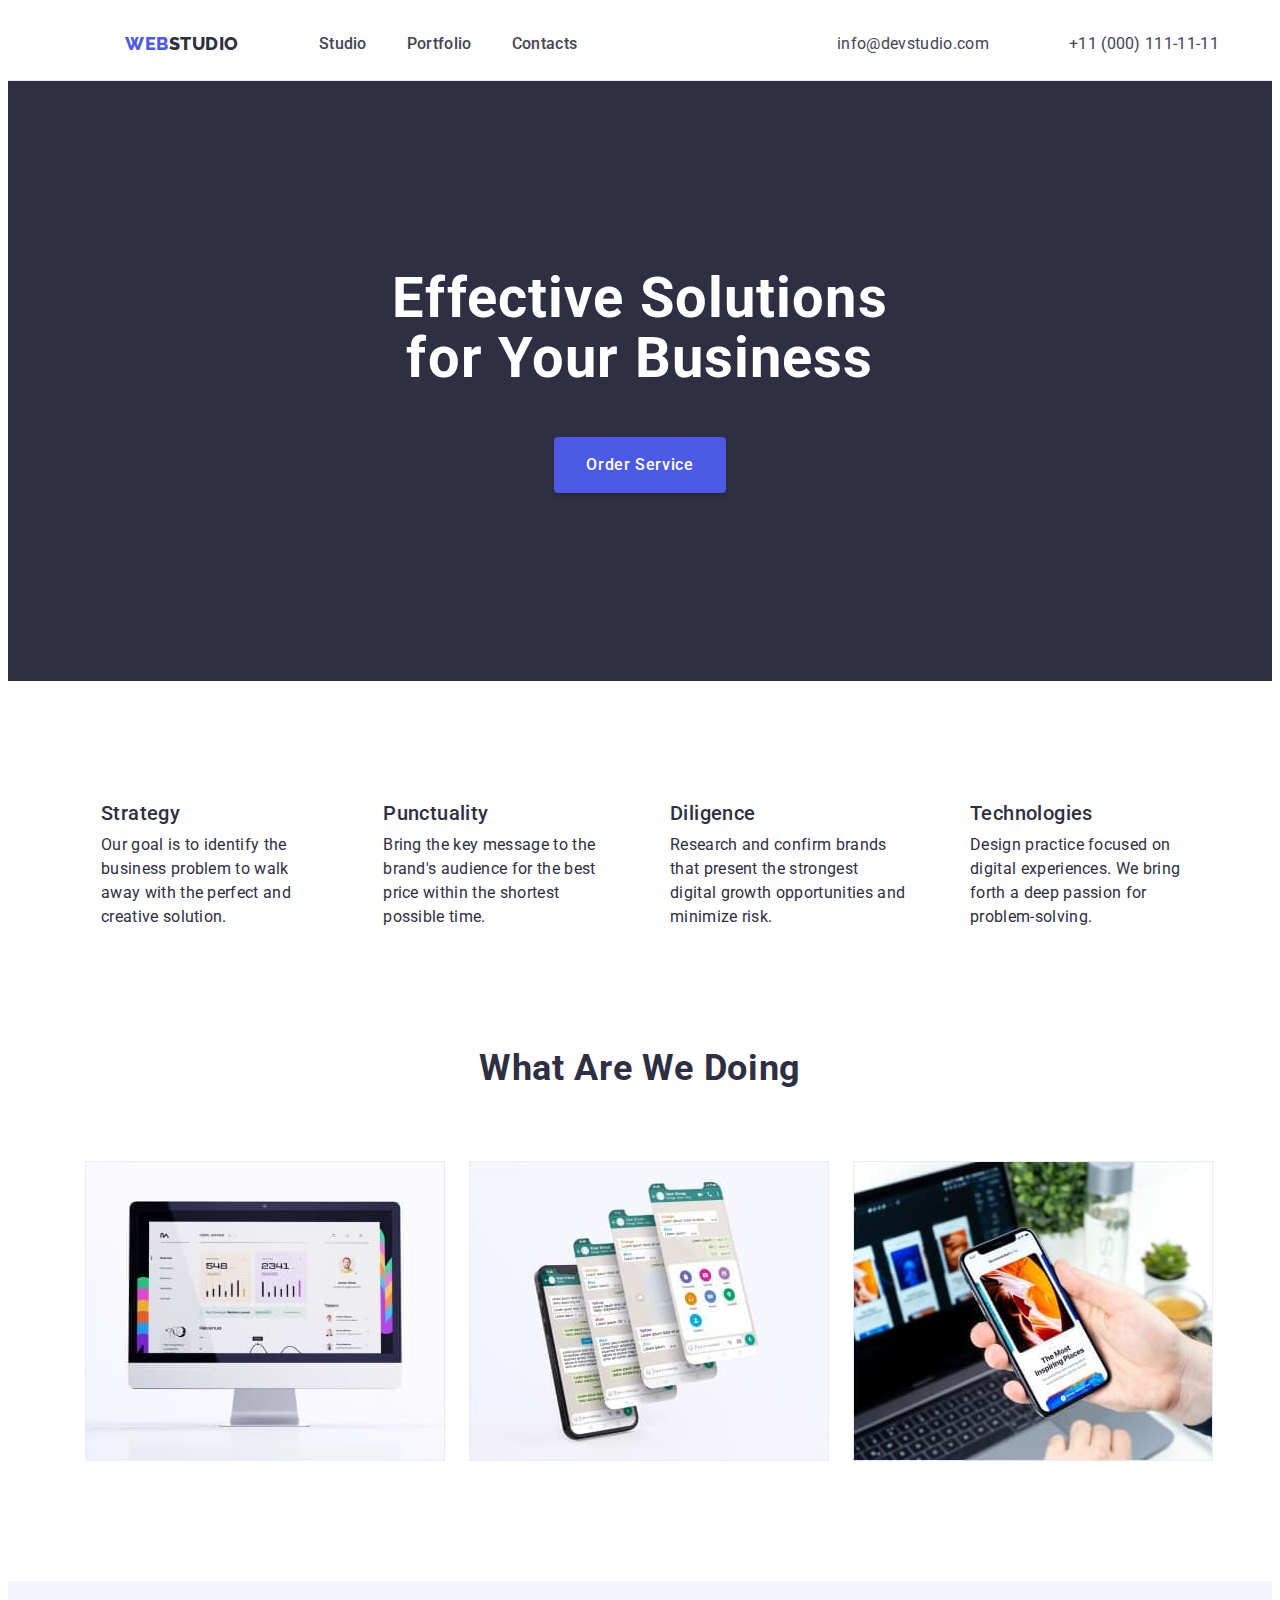
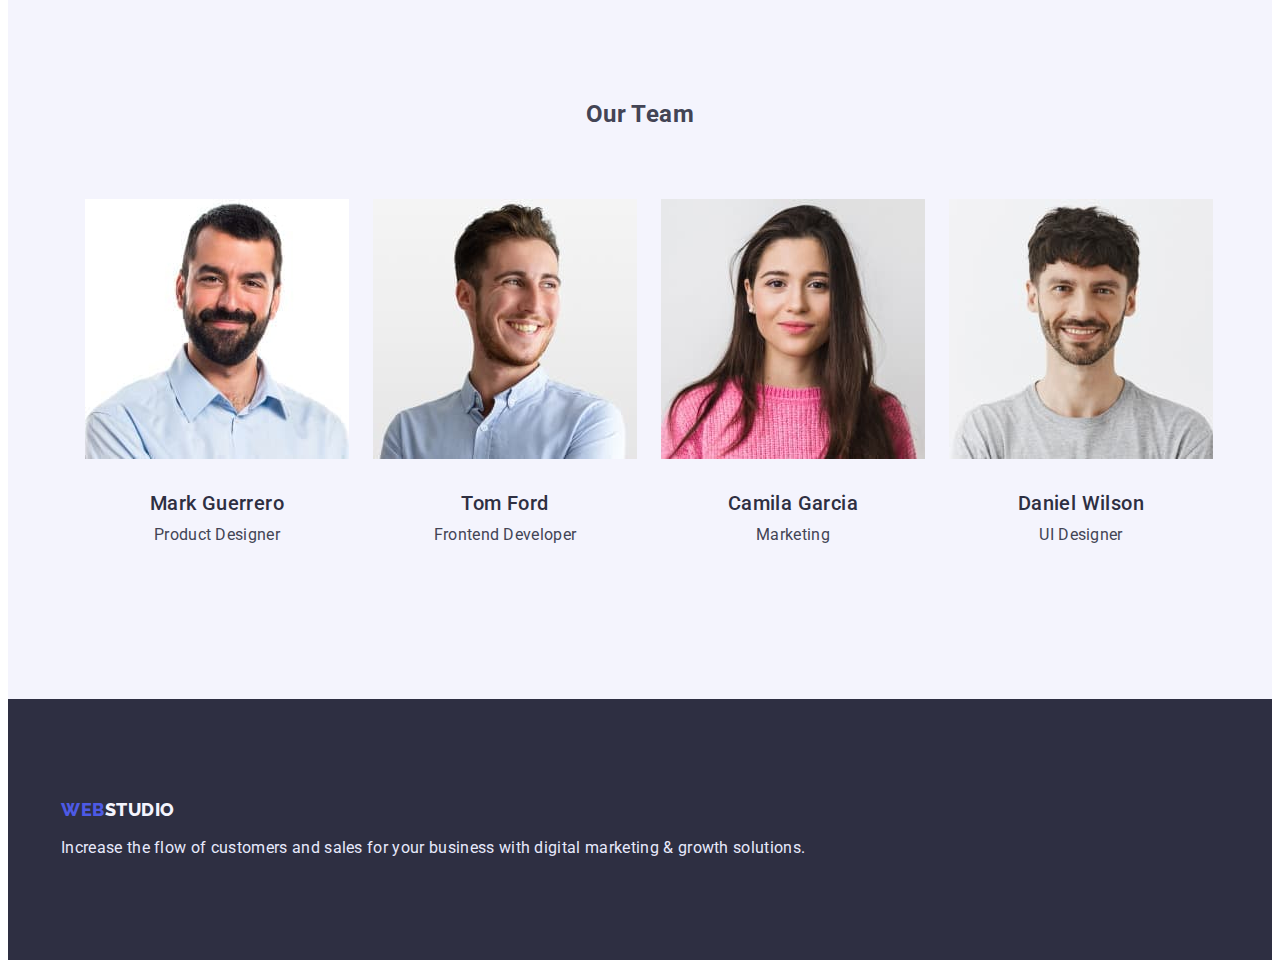
==== commit 04bc3053: "up" ====
--- a/index.html
+++ b/index.html
@@ -9,23 +9,26 @@
     <link rel="preconnect" href="https://fonts.gstatic.com" crossorigin>
     <link href="https://fonts.googleapis.com/css2?family=Raleway:wght@800&family=Roboto:wght@400;500;700&display=swap"
         rel="stylesheet">
+    <link rel="stylesheet" href="https://cdnjs.cloudflare.com/ajax/libs/modern-normalize/1.1.0/modern-normalize.min.css"
+        integrity="sha512-wpPYUAdjBVSE4KJnH1VR1HeZfpl1ub8YT/NKx4PuQ5NmX2tKuGu6U/JRp5y+Y8XG2tV+wKQpNHVUX03MfMFn9Q=="
+        crossorigin="anonymous" referrerpolicy="no-referrer" />
     <link rel="stylesheet" type="text/css" href="./css/style.css" />
 </head>
 <body>
     <header class="header_line">
         <div class="container cont">
             <nav class="header-navigation">
-                <a href="./index.html" class="header_logo"><span class="header_span">Web</span>Studio</a>
+                <a href="./index.html" class="list_item header_logo"><span class="header_span">Web</span>Studio</a>
                 <ul class="list_osn">
-                    <li><a class="header_link" href="">Studio</a></li>
-                    <li><a class="header_link" href="porfolio.html">Portfolio</a></li>
-                    <li><a class="header_link" href="">Contacts</a></li>
+                    <li class="list_item"><a class="header_link" href="">Studio</a></li>
+                    <li class="list_item" ><a class="header_link" href="porfolio.html">Portfolio</a></li>
+                    <li class="list_item" ><a class="header_link" href="">Contacts</a></li>
                 </ul>
             </nav>
             <address >
                 <ul class="list_osn">
-                    <li><a class="header-mail" href="mailto:info@devstudio.com">info@devstudio.com</a></li>
-                    <li><a class="header-tel" href="tel:+110001111111">+11 (000) 111-11-11</a></li>
+                    <li class="list_item"><a class="header-mail" href="mailto:info@devstudio.com">info@devstudio.com</a></li>
+                    <li class="list_item" ><a class="header-tel" href="tel:+110001111111">+11 (000) 111-11-11</a></li>
                 </ul>
             </address>
         </div>
@@ -41,23 +44,23 @@
             <div class="container">
                 <h2 hidden class="features_title">features</h2>
                 <ul class="features_osn_list">
-                    <li>
+                    <li class="list_item">
                         <h3 class="features_osn_list_title">Strategy</h3>
                         <p class="features_osn_list_text">Our goal is to identify the business problem to walk away with the
                             perfect
                             and creative solution.</p>
                     </li>
-                    <li>
+                    <li class="list_item">
                         <h3 class="features_osn_list_title">Punctuality</h3>
                         <p class="features_osn_list_text">Bring the key message to the brand's audience for the best price
                             within the shortest possible time.</p>
                     </li>
-                    <li>
+                    <li class="list_item">
                         <h3 class="features_osn_list_title">Diligence</h3>
                         <p class="features_osn_list_text">Research and confirm brands that present the strongest digital growth
                             opportunities and minimize risk.</p>
                     </li>
-                    <li>
+                    <li class="list_item">
                         <h3 class="features_osn_list_title">Technologies</h3>
                         <p class="features_osn_list_text">Design practice focused on digital experiences. We bring forth a deep
                             passion for problem-solving.</p>
@@ -69,11 +72,11 @@
     <div class="container">
         <h2 class="works_title">What are we doing</h2>
         <ul class="works_list">
-            <li> <img class="works-list_element" src="./images/img3.jpg" alt="img3" width="360">
+            <li class="list_item_works"> <img  src="./images/img3.jpg" alt="img3" width="360">
             </li>
-            <li> <img class="works-list_element" src="./images/img1.jpg" alt="img1" width="360">
+            <li class="list_item_works" > <img  src="./images/img1.jpg" alt="img1" width="360">
             </li>
-            <li> <img class="works-list_element" src="./images/img2.jpg" alt="img2" width="360">
+            <li class="list_item_works"> <img  src="./images/img2.jpg" alt="img2" width="360">
             </li>
         </ul>
     </div>
--- a/css/style.css
+++ b/css/style.css
@@ -14,7 +14,27 @@
     color: var(--primary-text-color);
     background-color: var(--white-color);
 }
-
+p,
+h1,
+h2,
+h3,
+h4,
+h5,
+h6 {
+    margin: 0;
+}
+
+ul {
+    margin: 0;
+    padding-left: 0;
+}
+
+img {
+    display: block;
+}
+.list_item{
+    margin-left: 40px;
+}
 .header_line {
     border-bottom: 1px solid var(--second-btn-color);
 }
@@ -73,7 +93,7 @@
     list-style: none;
     /*в один рядок */
     display: flex;
-
+    padding: 24px 0;
 }
 
 .header_link {
@@ -86,11 +106,7 @@
     color: var(--blue-color);
     text-decoration: none;
     color: inherit;
-    flex: none;
-    order: 0;
-    flex-grow: 0;
     padding: 24px 0px;
-    margin-left: 40px;
 }
 
 .header_link:hover {
@@ -193,6 +209,8 @@
 
 .features_osn_list {
     display: flex;
+    margin: 0;
+    padding: 0;
     list-style: none;
     text-decoration: none;
 }
@@ -234,13 +252,12 @@
     display: flex;
     list-style: none;
     text-decoration: none;
+    margin: 0;
+    padding: 0;
+}
+.list_item_works{
     margin-left: 24px;
 }
-
-.works-list_element {
-    margin-left: 24px;
-}
-
 .section-item {
     background: var(--secondary-background-color);
 }
@@ -259,6 +276,7 @@
     display: flex;
     list-style: none;
     text-decoration: none;
+    
 }
 
 .teams_list_element {
@@ -345,6 +363,7 @@
     list-style: none;
     justify-content: center;
     margin-bottom: 72px;
+    margin-left: 24px;
 }
 
 .list_button_element {
@@ -360,7 +379,6 @@
     text-align: center;
     justify-content: center;
     padding: 12px 24px;
-    margin-left: 24px;
     border: none;
     flex: none;
     order: 0;
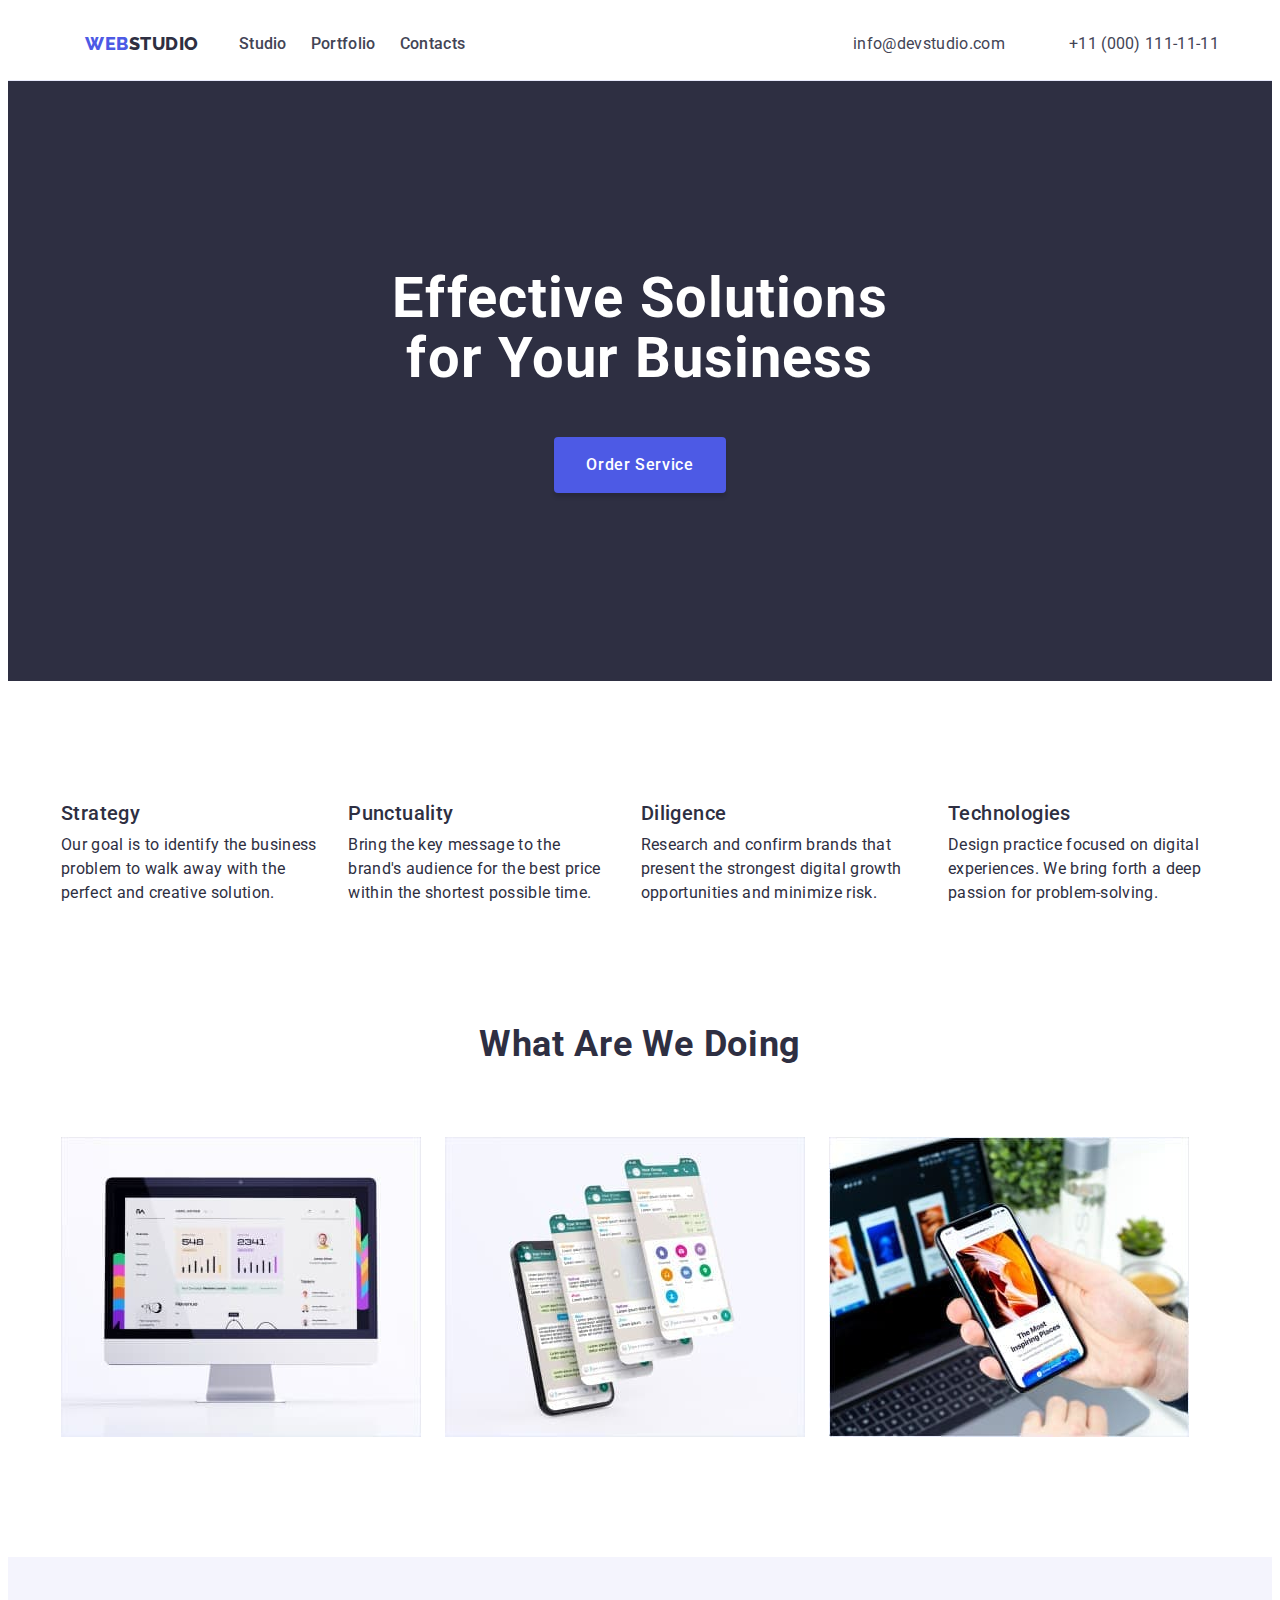
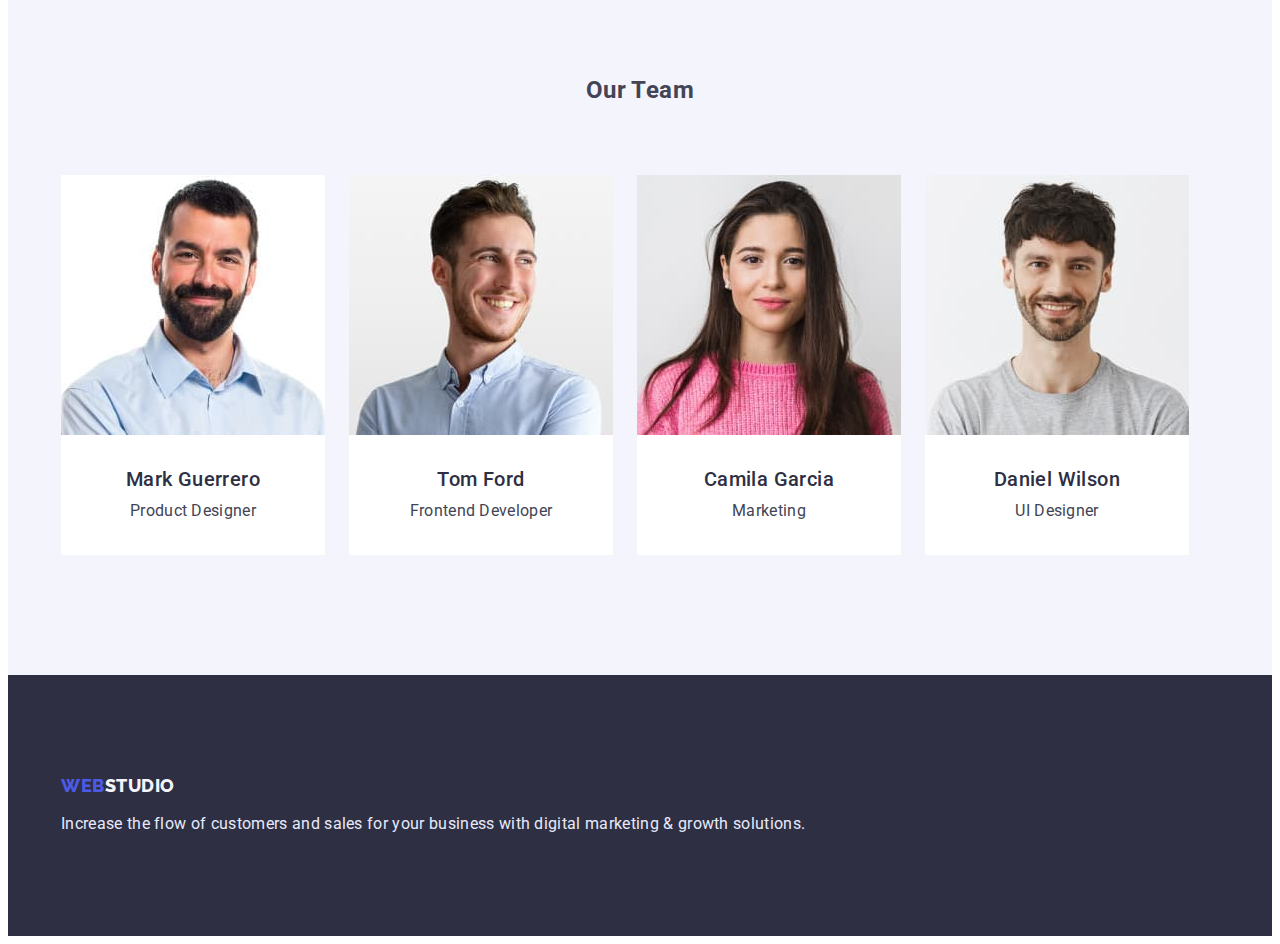
==== commit 61f454d5: "hw" ====
--- a/index.html
+++ b/index.html
@@ -72,11 +72,11 @@
     <div class="container">
         <h2 class="works_title">What are we doing</h2>
         <ul class="works_list">
-            <li class="list_item_works"> <img  src="./images/img3.jpg" alt="img3" width="360">
+            <li><img  src="./images/img3.jpg" alt="img3" width="360">
             </li>
-            <li class="list_item_works" > <img  src="./images/img1.jpg" alt="img1" width="360">
+            <li><img  src="./images/img1.jpg" alt="img1" width="360">
             </li>
-            <li class="list_item_works"> <img  src="./images/img2.jpg" alt="img2" width="360">
+            <li><img  src="./images/img2.jpg" alt="img2" width="360">
             </li>
         </ul>
     </div>
@@ -85,28 +85,28 @@
     <div class="container">
         <h2 class="section_teams">Our Team</h2>
         <ul class="teams_list">
-            <li class="teams_list_element">
+            <li>
                 <img src="./images/people.jpg" alt="people" width="264">
                 <div class="text-teamm">
                     <h3 class="text-teamm-title">Mark Guerrero</h3>
                     <p class="text-teamm-text">Product Designer</p>
                 </div>
             </li>
-            <li class="teams_list_element">
+            <li>
                 <img src="./images/people2.jpg" alt="people2" width="264">
                 <div class="text-teamm">
                     <h3 class="text-teamm-title">Tom Ford</h3>
                     <p class="text-teamm-text">Frontend Developer</p>
                 </div>
             </li>
-            <li class="teams_list_element">
+            <li>
                 <img src="./images/people3.jpg" alt="people3" width="264">
                 <div class="text-teamm">
                     <h3 class="text-teamm-title">Camila Garcia</h3>
                     <p class="text-teamm-text">Marketing</p>
                 </div>
             </li>
-            <li class="teams_list_element">
+            <li>
                 <img src="./images/peolpe4.jpg" alt="people3" width="264">
                 <div class="text-teamm">
                     <h3 class="text-teamm-title">Daniel Wilson</h3>
--- a/css/style.css
+++ b/css/style.css
@@ -33,7 +33,7 @@
     display: block;
 }
 .list_item{
-    margin-left: 40px;
+   
 }
 .header_line {
     border-bottom: 1px solid var(--second-btn-color);
@@ -94,6 +94,7 @@
     /*в один рядок */
     display: flex;
     padding: 24px 0;
+    gap: 24px;
 }
 
 .header_link {
@@ -209,6 +210,7 @@
 
 .features_osn_list {
     display: flex;
+    gap:24px;
     margin: 0;
     padding: 0;
     list-style: none;
@@ -229,7 +231,6 @@
     line-height: 1.5;
     letter-spacing: 0.02em;
     font-weight: 400;
-    margin-right: 24px;
     color: var(--blue-color);
 }
 
@@ -252,12 +253,11 @@
     display: flex;
     list-style: none;
     text-decoration: none;
+    gap:24px;
     margin: 0;
     padding: 0;
 }
-.list_item_works{
-    margin-left: 24px;
-}
+
 .section-item {
     background: var(--secondary-background-color);
 }
@@ -276,16 +276,13 @@
     display: flex;
     list-style: none;
     text-decoration: none;
+    gap:24px;
     
 }
-
-.teams_list_element {
-    margin-left: 24px;
-}
-
 .text-teamm {
     padding-top: 32px;
     padding-bottom: 32px;
+    background-color: var(--white-color);
 }
 
 .text-teamm-title {
@@ -355,7 +352,7 @@
 
 .section-pre {
     padding-top: 96px;
-    padding-bottom: 72px;
+    padding-bottom: 120px;
 }
 
 .list_button {
@@ -363,7 +360,7 @@
     list-style: none;
     justify-content: center;
     margin-bottom: 72px;
-    margin-left: 24px;
+    gap: 24px;
 }
 
 .list_button_element {
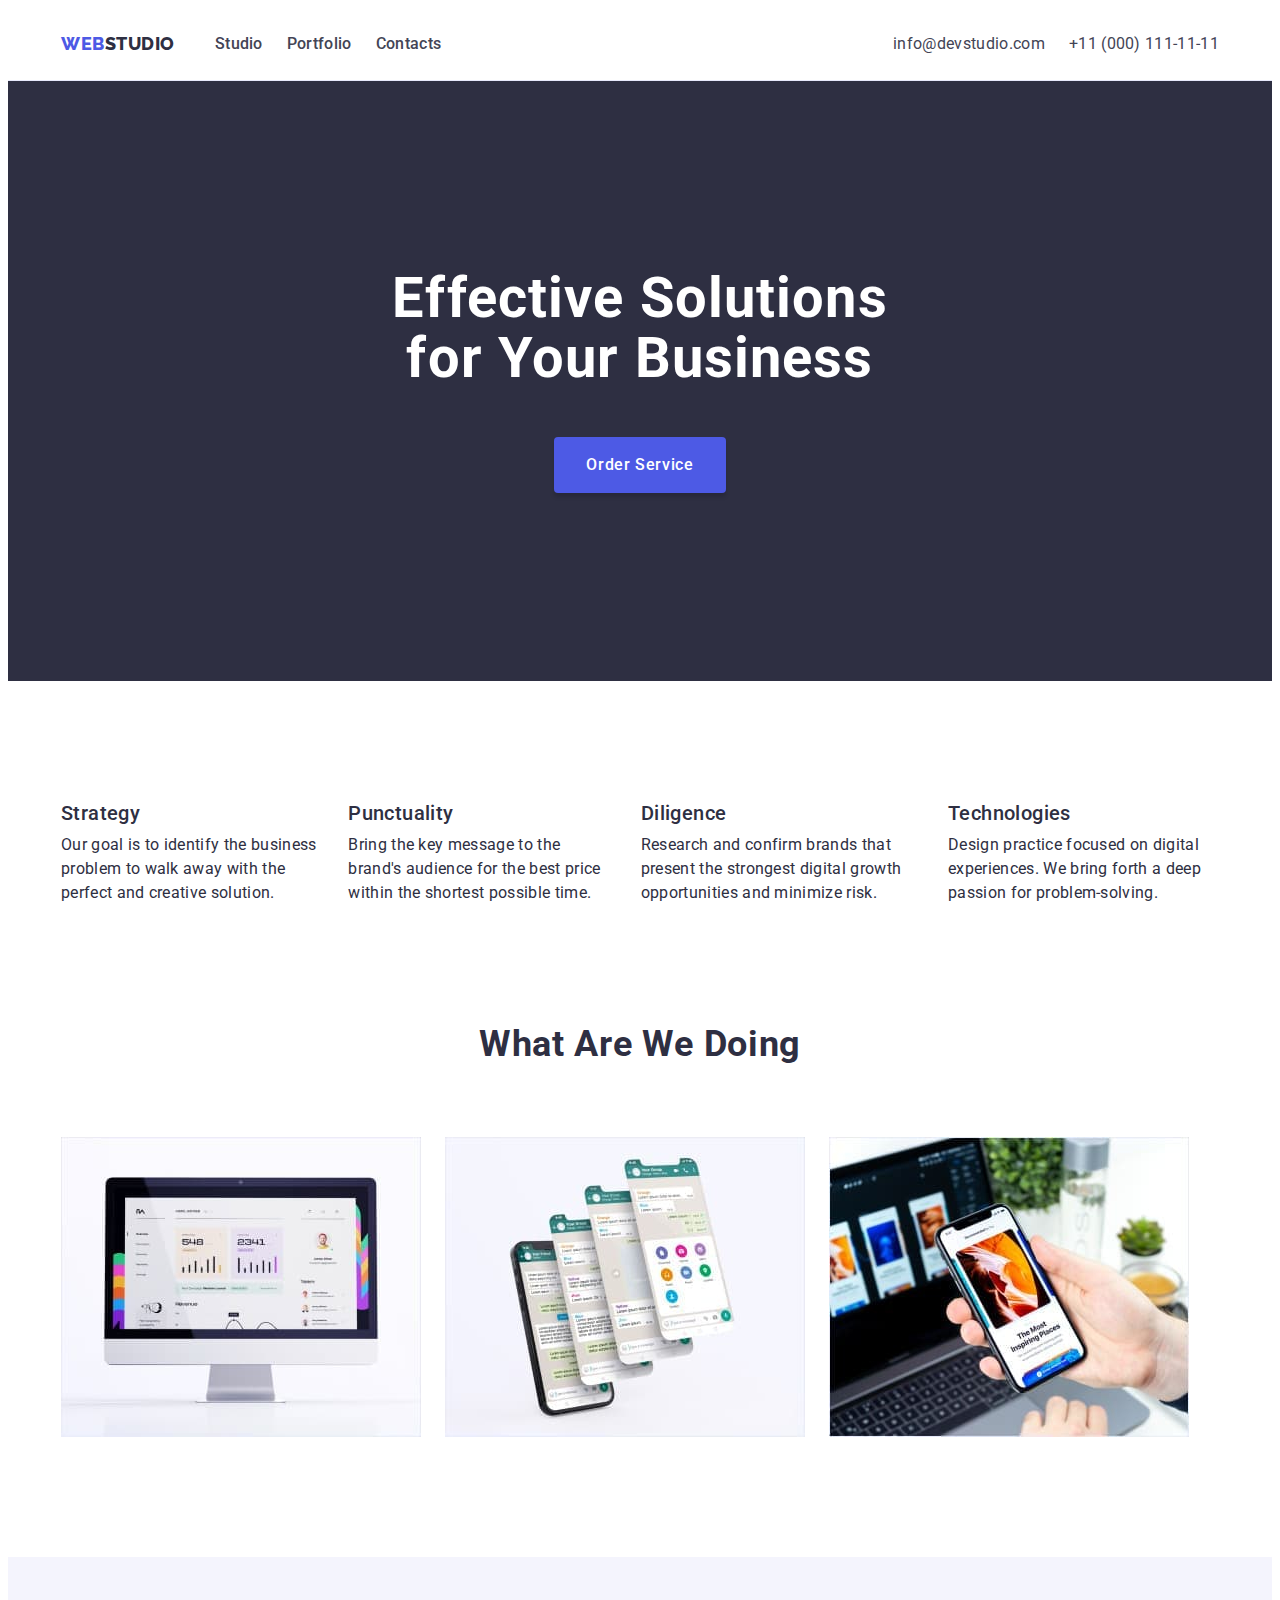
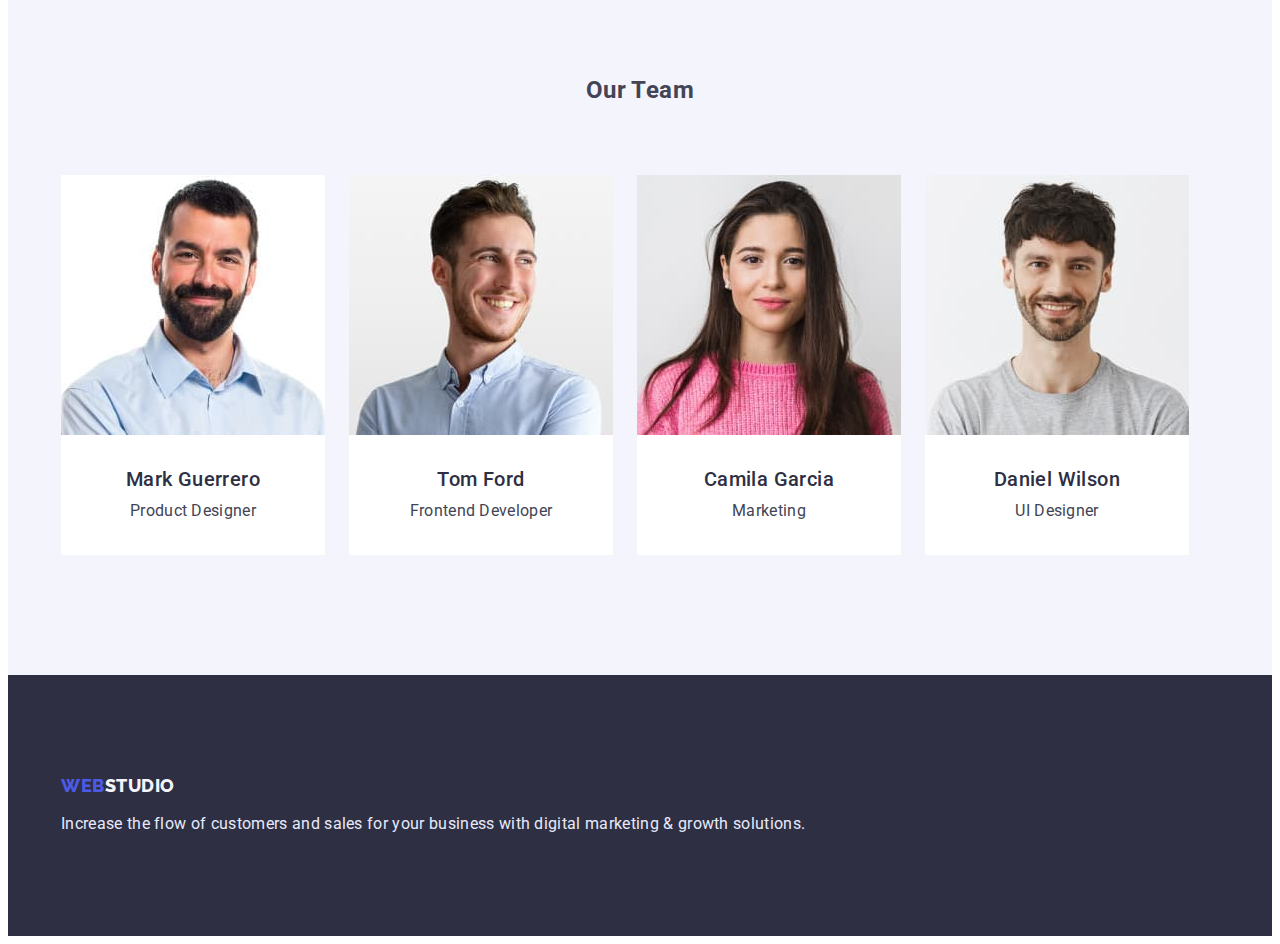
==== commit 5b4d4396: "h3" ====
--- a/index.html
+++ b/index.html
@@ -21,11 +21,11 @@
                 <a href="./index.html" class="list_item header_logo"><span class="header_span">Web</span>Studio</a>
                 <ul class="list_osn">
                     <li class="list_item"><a class="header_link" href="">Studio</a></li>
-                    <li class="list_item" ><a class="header_link" href="porfolio.html">Portfolio</a></li>
-                    <li class="list_item" ><a class="header_link" href="">Contacts</a></li>
+                    <li class="list_item"><a class="header_link" href="porfolio.html">Portfolio</a></li>
+                    <li class="list_item"><a class="header_link" href="">Contacts</a></li>
                 </ul>
             </nav>
-            <address >
+            <address>
                 <ul class="list_osn">
                     <li class="list_item"><a class="header-mail" href="mailto:info@devstudio.com">info@devstudio.com</a></li>
                     <li class="list_item" ><a class="header-tel" href="tel:+110001111111">+11 (000) 111-11-11</a></li>
--- a/css/style.css
+++ b/css/style.css
@@ -54,7 +54,6 @@
     display: flex;
     align-items: center;
     margin-right: auto;
-    margin-left: 24px;
     padding: 0px;
 }
 
@@ -127,7 +126,6 @@
     letter-spacing: 0.02em;
     text-decoration: none;
     padding: 24px 0px;
-    margin-left: 40px;
 }
 
 .header-mail:hover {
@@ -148,7 +146,7 @@
     text-decoration: none;
     font-style: normal;
     padding: 24px 0px;
-    margin-left: 40px;
+
 }
 
 .header-tel:hover {
@@ -196,7 +194,9 @@
 .fon_btn:hover {
     background-color: var(--variable-color);
 }
-
+.fon_btn:focus {
+    color: var(--variable-color);
+}
 .section {
     padding: 120px 0;
 }
@@ -370,7 +370,6 @@
     font-weight: 500;
     font-size: 16px;
     line-height: 1.5;
-    margin-left: 40px;
     letter-spacing: 0.04em;
     align-items: center;
     text-align: center;
@@ -387,15 +386,14 @@
 .section-portfolio2 {
     display: flex;
     flex-wrap: wrap;
-    margin-bottom: -48px;
     list-style: none;
     justify-content: center;
+    gap:48px 24px;
 }
 
 .section-list-item2 {
-    margin-bottom: 48px;
     background: var(--white-color);
-    margin-left: 24px;
+    
 }
 
 .gallery2 {
